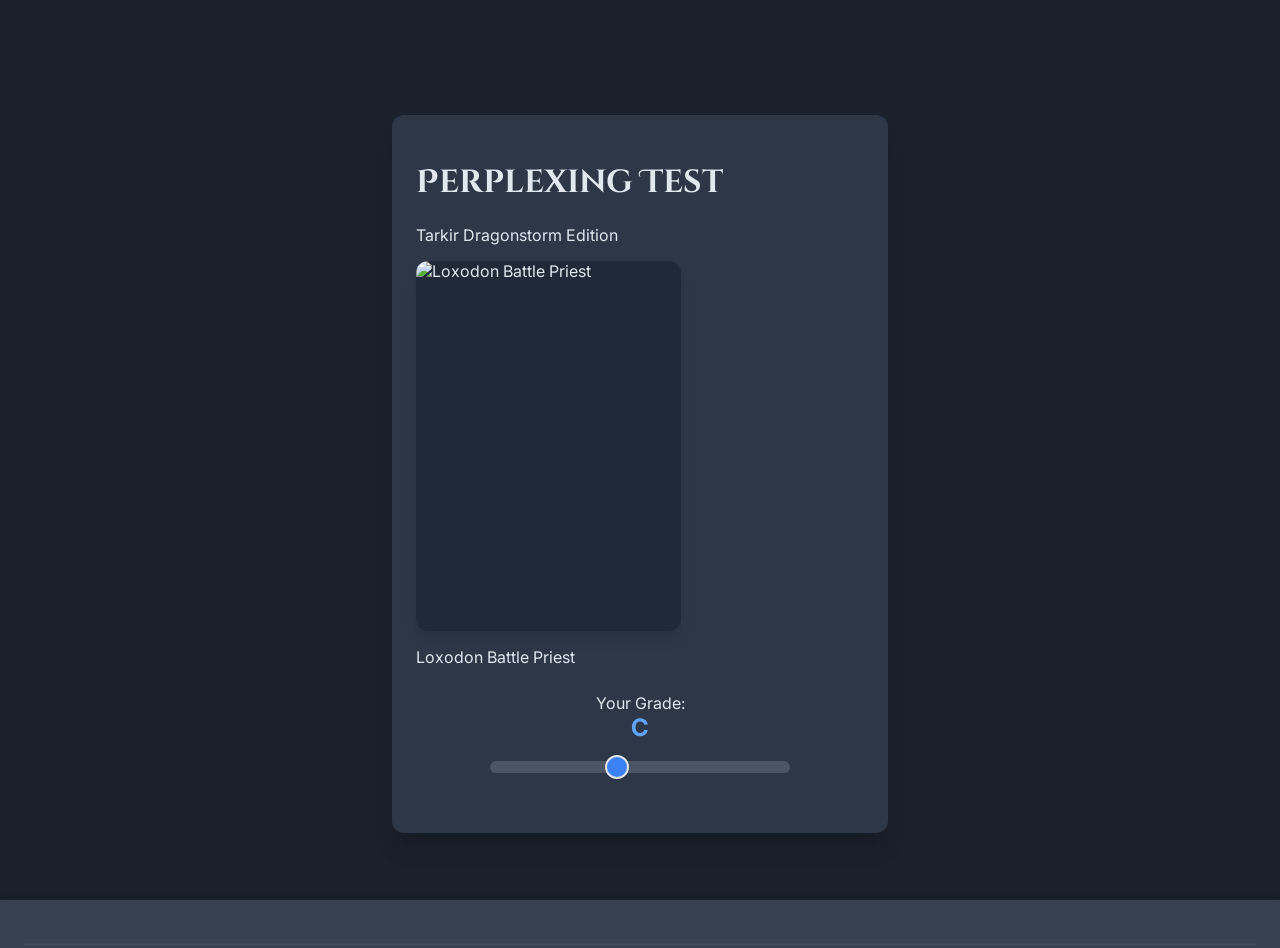
==== public/index.html @ 2ed60679 "feat: Change name to perplexingtest" ====
<!DOCTYPE html>
<html lang="en">
<head>
    <meta charset="UTF-8">
    <meta name="viewport" content="width=device-width, initial-scale=1.0">
    <title>Perplexing Test - Tarkir Dragonstorm</title> <script src="https://cdn.tailwindcss.com"></script>
    <link href="https://fonts.googleapis.com/css2?family=Cinzel+Decorative:wght@400;700&family=Inter:wght@400;600;700&display=swap" rel="stylesheet">
    <style>
        body {
            font-family: 'Inter', sans-serif;
            background-color: #1a202c; /* Dark slate background */
            color: #e2e8f0; /* Light slate text */
            overscroll-behavior: none; 
            display: flex;
            flex-direction: column;
            align-items: center;
            justify-content: center; /* Center content vertically */
            min-height: 100vh;
            padding: 1rem;
            overflow-x: hidden; /* Prevent horizontal scroll */
        }
        h1 {
            font-family: 'Cinzel Decorative', serif;
        }
        .app-container {
            background-color: #2d3748; /* Slightly lighter slate for app background */
            padding: 1.5rem; /* p-6 */
            border-radius: 0.75rem; /* rounded-xl */
            box-shadow: 0 20px 25px -5px rgba(0, 0, 0, 0.1), 0 10px 10px -5px rgba(0, 0, 0, 0.04); /* shadow-2xl */
            width: 100%;
            max-width: 28rem; /* max-w-md */
            position: relative; /* For modal positioning context if needed */
            overflow: hidden; /* To contain the modal if it overflows weirdly */
        }
        .card-image-container {
            width: 265px;
            height: 370px;
            background-color: #1f2937; /* Even darker for card placeholder bg */
            border-radius: 12px;
            box-shadow: 0 10px 15px -3px rgba(0, 0, 0, 0.1), 0 4px 6px -2px rgba(0, 0, 0, 0.05);
            overflow: hidden;
            margin-bottom: 0.5rem; 
        }
        .card-image {
            width: 100%;
            height: 100%;
            object-fit: cover;
        }
        
        /* Slider Styles (from previous version, largely unchanged) */
        .grade-slider-container {
            display: flex;
            flex-direction: column;
            align-items: center;
            width: 100%;
            padding: 10px 0;
            margin-bottom: 1.5rem; /* mb-6 */
        }
        #gradeSliderDisplay {
            font-size: 1.5em; 
            font-weight: bold;
            color: #60a5fa; /* sky-400 */
            margin-bottom: 10px;
            min-height: 1.5em; 
            text-align: center;
        }
        input[type="range"] {
            -webkit-appearance: none; appearance: none;
            width: 90%; max-width: 300px; height: 12px;
            background: #4b5563; /* gray-600 */
            border-radius: 6px; outline: none; cursor: pointer;
        }
        input[type="range"]::-webkit-slider-thumb {
            -webkit-appearance: none; appearance: none;
            width: 24px; height: 24px; background: #3b82f6; /* blue-500 */
            border-radius: 50%; border: 2px solid #e5e7eb; /* gray-200 */
            cursor: pointer; transition: background-color 0.2s ease;
        }
        input[type="range"]::-webkit-slider-thumb:hover { background: #2563eb; /* blue-600 */ }
        input[type="range"]::-moz-range-thumb {
            width: 20px; height: 20px; background: #3b82f6;
            border-radius: 50%; border: 2px solid #e5e7eb;
            cursor: pointer; transition: background-color 0.2s ease;
        }
        input[type="range"]::-moz-range-thumb:hover { background: #2563eb; }

        /* Modal Styles */
        #resultModal {
            position: fixed;
            bottom: 0;
            left: 0;
            right: 0;
            background-color: #374151; /* gray-700 - Modal background */
            color: #e5e7eb; /* gray-200 - Modal text */
            border-top: 4px solid transparent; /* For feedback color */
            padding: 1.5rem; /* p-6 */
            box-shadow: 0 -4px 6px -1px rgba(0, 0, 0, 0.1), 0 -2px 4px -1px rgba(0, 0, 0, 0.06);
            transform: translateY(100%);
            transition: transform 0.3s ease-out;
            z-index: 1000;
            max-height: 70vh; /* Limit modal height */
            overflow-y: auto; /* Allow scrolling within modal if content is tall */
        }
        #resultModal.visible {
            transform: translateY(0);
        }
        .modal-feedback-correct { border-top-color: #22c55e !important; } /* green-500 */
        .modal-feedback-close   { border-top-color: #f97316 !important; } /* orange-500 */
        .modal-feedback-off     { border-top-color: #ef4444 !important; } /* red-500 */
        
        .card-details-text {
            font-size: 0.9em;
            color: #d1d5db; /* gray-300 */
            margin-top: 0.25rem; /* mt-1 */
            text-align: left;
        }
        .card-description {
            font-size: 0.85em;
            color: #9ca3af; /* gray-400 */
            margin-top: 0.75rem; /* mt-3 */
            text-align: left;
            line-height: 1.4;
            max-height: 120px; 
            overflow-y: auto;
            border-top: 1px solid #4b5563; /* gray-600 */
            padding-top: 0.75rem; /* pt-3 */
        }
        .tap-to-continue {
            display: block;
            text-align: center;
            font-size: 0.8rem;
            color: #60a5fa; /* sky-400 */
            margin-top: 1rem; /* mt-4 */
            padding-top: 0.5rem; /* pt-2 */
            border-top: 1px solid #4b5563; /* gray-600 */
        }

    </style>
</head>
<body> 
    <div class="app-container">
        <header class="text-center mb-6">
            <h1 class="text-3xl font-bold text-sky-400">Perplexing Test</h1>
            <p class="text-slate-400">Tarkir Dragonstorm Edition</p>
        </header>

        <main>
            <div id="cardDisplay" class="mb-6 flex flex-col items-center">
                <div class="card-image-container">
                    <img id="cardImage" 
                         src="https://placehold.co/265x370/1f2937/e2e8f0?text=Loading+Card...&font=lora" 
                         alt="Magic Card" 
                         class="card-image">
                </div>
                <p id="cardName" class="text-xl font-semibold text-slate-200">Card Name</p>
            </div>

            <div id="gradeInputArea" class="mb-6 space-y-3 grade-slider-container">
                <label for="gradeSlider" class="block text-sm font-medium text-slate-300 mb-2">Your Grade:</label>
                <div id="gradeSliderDisplay" class="text-2xl font-bold text-sky-400 mb-2">C</div>
                <input type="range" id="gradeSlider" min="0" max="12" step="1" value="5" class="w-full">
            </div>
        </main>
    </div>

    <div id="resultModal"> 
        <div class="text-center"> 
            <p id="userGuessText" class="text-md font-medium"></p>
            <p id="trueGradeText" class="text-lg font-bold"></p>
            <p id="feedbackText" class="text-sm mb-3"></p>
        </div>
        <div id="cardDetailsContainer" class="mt-3 pt-3 border-t border-slate-600"> 
            <p id="proRatingDisplay" class="card-details-text"></p>
            <p id="aiRatingDisplay" class="card-details-text"></p>
            <p id="cardDescription" class="card-description"></p>
        </div>
        <p class="tap-to-continue">Tap to continue</p>
    </div>

    <script src="card-data.js"></script> 

    <script>
        const grades = ["F", "D-", "D", "D+", "C-", "C", "C+", "B-", "B", "B+", "A-", "A", "A+"];
        const gradeValues = {};
        grades.forEach((grade, index) => gradeValues[grade] = index);
        const defaultGradeIndex = grades.indexOf("C");
        const loadingCardPlaceholder = "https://placehold.co/265x370/1f2937/e2e8f0?text=Loading+Card...&font=lora";

        const cardImageEl = document.getElementById('cardImage');
        const cardNameEl = document.getElementById('cardName');
        const gradeSliderEl = document.getElementById('gradeSlider');
        const gradeSliderDisplayEl = document.getElementById('gradeSliderDisplay');
        
        const resultModalEl = document.getElementById('resultModal');
        const userGuessTextEl = document.getElementById('userGuessText');
        const trueGradeTextEl = document.getElementById('trueGradeText');
        const feedbackTextEl = document.getElementById('feedbackText');
        const gradeInputAreaEl = document.getElementById('gradeInputArea');

        const proRatingDisplayEl = document.getElementById('proRatingDisplay');
        const aiRatingDisplayEl = document.getElementById('aiRatingDisplay');
        const cardDescriptionEl = document.getElementById('cardDescription');
        const cardDetailsContainerEl = document.getElementById('cardDetailsContainer');

        let currentCard = null;
        let evaluatedCardIndices = [];
        
        function updateSliderGradeDisplay() {
            const sliderValue = parseInt(gradeSliderEl.value);
            if (sliderValue >= 0 && sliderValue < grades.length) {
                gradeSliderDisplayEl.textContent = grades[sliderValue];
            }
        }

        function loadRandomCard() {
            cardImageEl.src = loadingCardPlaceholder;
            cardNameEl.textContent = "Loading...";
            resultModalEl.classList.remove('visible');

            if (typeof cardData === 'undefined' || !Array.isArray(cardData) || cardData.length === 0) {
                console.error("Card data not loaded or empty!");
                cardNameEl.textContent = "Error: Card data missing.";
                cardImageEl.src = "https://placehold.co/265x370/FF0000/FFFFFF?text=Data+Error&font=lora";
                gradeInputAreaEl.classList.add('hidden'); 
                return;
            }

            if (evaluatedCardIndices.length === cardData.length) {
                 evaluatedCardIndices = []; 
            }

            let randomIndex;
            do {
                randomIndex = Math.floor(Math.random() * cardData.length);
            } while (evaluatedCardIndices.includes(randomIndex) && cardData.length > evaluatedCardIndices.length);
            
            currentCard = cardData[randomIndex];
            evaluatedCardIndices.push(randomIndex);

            cardImageEl.onerror = function() {
                this.onerror=null;
                this.src='https://placehold.co/265x370/7F8C8D/FFFFFF?text=Image+Not+Found&font=lora';
                console.warn(`Failed to load image for: ${currentCard.name} from ${currentCard.imageUrl}. Using placeholder.`);
            };
            cardImageEl.src = currentCard.imageUrl; 
            cardImageEl.alt = currentCard.name; 
            cardNameEl.textContent = currentCard.name; 

            gradeInputAreaEl.classList.remove('hidden'); 
            gradeSliderEl.disabled = false; 
            gradeSliderEl.value = defaultGradeIndex; 
            updateSliderGradeDisplay(); 
        }

        function handleSubmitGrade() {
            if (!currentCard) return;

            const userGradeIndex = parseInt(gradeSliderEl.value);
            const userGrade = grades[userGradeIndex];
            const trueGrade = currentCard.trueGrade;

            userGuessTextEl.textContent = `Your Guess: ${userGrade}`;
            trueGradeTextEl.textContent = `True Grade: ${trueGrade}`;

            const userGradeVal = gradeValues[userGrade];
            const trueGradeVal = gradeValues[trueGrade];

            let feedback = "";
            let feedbackBorderClass = ""; 

            if (trueGrade === "N/A") {
                feedback = "True grade for this card is not available.";
                feedbackBorderClass = "border-slate-500"; 
            } else if (userGradeVal === trueGradeVal) {
                feedback = "Spot on! Perfect evaluation!";
                feedbackBorderClass = "modal-feedback-correct";
            } else if (Math.abs(userGradeVal - trueGradeVal) <= 1) {
                feedback = "Very close! Good eye!";
                feedbackBorderClass = "modal-feedback-close";
            } else if (Math.abs(userGradeVal - trueGradeVal) <= 2) {
                feedback = "Getting there! A bit off.";
                feedbackBorderClass = "modal-feedback-close";
            } else {
                feedback = "Quite a bit off. Keep practicing!";
                feedbackBorderClass = "modal-feedback-off";
            }
            feedbackTextEl.textContent = feedback;

            proRatingDisplayEl.textContent = currentCard.proRatingDisplay || "";
            aiRatingDisplayEl.textContent = currentCard.aiRatingDisplay || "";
            cardDescriptionEl.textContent = currentCard.description || "";

            proRatingDisplayEl.classList.toggle('hidden', !currentCard.proRatingDisplay);
            aiRatingDisplayEl.classList.toggle('hidden', !currentCard.aiRatingDisplay);
            cardDescriptionEl.classList.toggle('hidden', !currentCard.description);
            cardDetailsContainerEl.classList.toggle('hidden', !(currentCard.proRatingDisplay || currentCard.aiRatingDisplay || currentCard.description));
            
            resultModalEl.className = ''; 
            resultModalEl.classList.add(feedbackBorderClass);
            resultModalEl.classList.add('visible'); 

            gradeInputAreaEl.classList.add('hidden'); 
            gradeSliderEl.disabled = true; 
        }

        resultModalEl.addEventListener('click', () => {
            resultModalEl.classList.remove('visible'); 
            loadRandomCard(); 
        });

        gradeSliderEl.addEventListener('input', updateSliderGradeDisplay);
        gradeSliderEl.addEventListener('change', handleSubmitGrade); 
        
        window.onload = async () => {
            await initializeCardData(); 
            gradeSliderEl.min = 0;
            gradeSliderEl.max = grades.length - 1;
            gradeSliderEl.value = defaultGradeIndex; 
            updateSliderGradeDisplay(); 
            loadRandomCard();
        };
    </script>
</body>
</html>
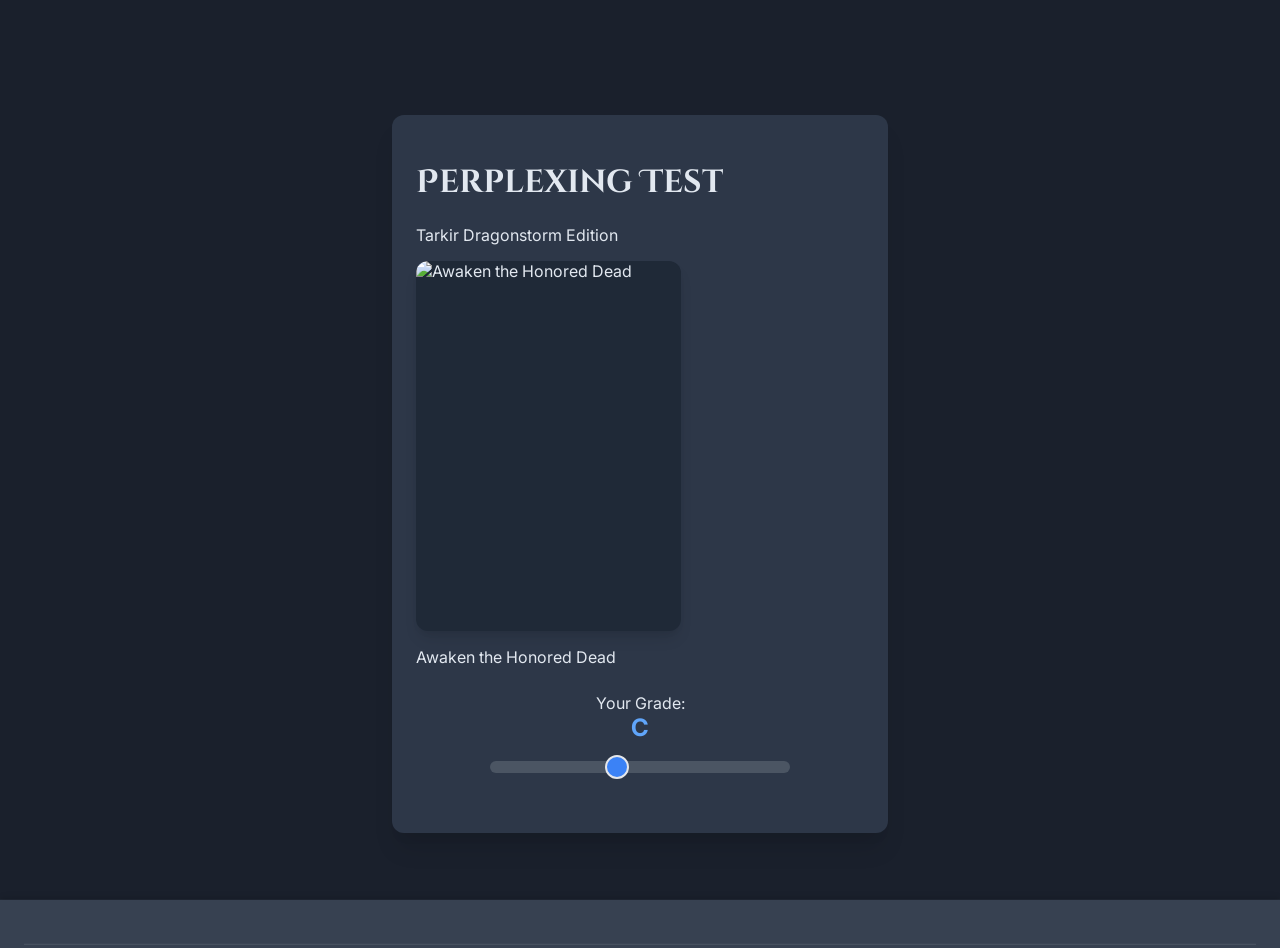
==== commit fb1b9f2f: "feat: Switch to Nizzahon comments, ratings and include winrate from 17 lands" ====
--- a/public/index.html
+++ b/public/index.html
@@ -3,14 +3,15 @@
 <head>
     <meta charset="UTF-8">
     <meta name="viewport" content="width=device-width, initial-scale=1.0">
-    <title>Perplexing Test - Tarkir Dragonstorm</title> <script src="https://cdn.tailwindcss.com"></script>
+    <title>Perplexing Test - Tarkir Dragonstorm</title>
+    <script src="https://cdn.tailwindcss.com"></script>
     <link href="https://fonts.googleapis.com/css2?family=Cinzel+Decorative:wght@400;700&family=Inter:wght@400;600;700&display=swap" rel="stylesheet">
     <style>
         body {
             font-family: 'Inter', sans-serif;
             background-color: #1a202c; /* Dark slate background */
             color: #e2e8f0; /* Light slate text */
-            overscroll-behavior: none; 
+            overscroll-behavior: none;
             display: flex;
             flex-direction: column;
             align-items: center;
@@ -29,25 +30,25 @@
             box-shadow: 0 20px 25px -5px rgba(0, 0, 0, 0.1), 0 10px 10px -5px rgba(0, 0, 0, 0.04); /* shadow-2xl */
             width: 100%;
             max-width: 28rem; /* max-w-md */
-            position: relative; /* For modal positioning context if needed */
-            overflow: hidden; /* To contain the modal if it overflows weirdly */
+            position: relative;
+            overflow: hidden;
         }
         .card-image-container {
-            width: 265px;
+            width: 265px; /* Standard Magic card aspect ratio for height 370px */
             height: 370px;
             background-color: #1f2937; /* Even darker for card placeholder bg */
-            border-radius: 12px;
+            border-radius: 12px; /* Rounded corners for the card image */
             box-shadow: 0 10px 15px -3px rgba(0, 0, 0, 0.1), 0 4px 6px -2px rgba(0, 0, 0, 0.05);
-            overflow: hidden;
-            margin-bottom: 0.5rem; 
+            overflow: hidden; /* Ensures image stays within rounded bounds */
+            margin-bottom: 0.5rem; /* Space below image before name */
         }
         .card-image {
             width: 100%;
             height: 100%;
-            object-fit: cover;
-        }
-        
-        /* Slider Styles (from previous version, largely unchanged) */
+            object-fit: cover; /* Cover ensures the image fills the container, might crop */
+        }
+        
+        /* Slider Styles */
         .grade-slider-container {
             display: flex;
             flex-direction: column;
@@ -57,11 +58,11 @@
             margin-bottom: 1.5rem; /* mb-6 */
         }
         #gradeSliderDisplay {
-            font-size: 1.5em; 
+            font-size: 1.5em; /* Larger text for the selected grade */
             font-weight: bold;
-            color: #60a5fa; /* sky-400 */
+            color: #60a5fa; /* sky-400 for visibility */
             margin-bottom: 10px;
-            min-height: 1.5em; 
+            min-height: 1.5em; /* Prevent layout shift */
             text-align: center;
         }
         input[type="range"] {
@@ -86,8 +87,8 @@
 
         /* Modal Styles */
         #resultModal {
-            position: fixed;
-            bottom: 0;
+            position: fixed; /* Fixed position to overlay content */
+            bottom: 0; /* Stick to the bottom */
             left: 0;
             right: 0;
             background-color: #374151; /* gray-700 - Modal background */
@@ -95,15 +96,16 @@
             border-top: 4px solid transparent; /* For feedback color */
             padding: 1.5rem; /* p-6 */
             box-shadow: 0 -4px 6px -1px rgba(0, 0, 0, 0.1), 0 -2px 4px -1px rgba(0, 0, 0, 0.06);
-            transform: translateY(100%);
+            transform: translateY(100%); /* Start off-screen */
             transition: transform 0.3s ease-out;
             z-index: 1000;
             max-height: 70vh; /* Limit modal height */
             overflow-y: auto; /* Allow scrolling within modal if content is tall */
         }
         #resultModal.visible {
-            transform: translateY(0);
-        }
+            transform: translateY(0); /* Slide in */
+        }
+        /* Feedback border colors for the modal */
         .modal-feedback-correct { border-top-color: #22c55e !important; } /* green-500 */
         .modal-feedback-close   { border-top-color: #f97316 !important; } /* orange-500 */
         .modal-feedback-off     { border-top-color: #ef4444 !important; } /* red-500 */
@@ -114,13 +116,13 @@
             margin-top: 0.25rem; /* mt-1 */
             text-align: left;
         }
-        .card-description {
+        .card-description { /* Nizzahon's comment will go here */
             font-size: 0.85em;
             color: #9ca3af; /* gray-400 */
             margin-top: 0.75rem; /* mt-3 */
             text-align: left;
             line-height: 1.4;
-            max-height: 120px; 
+            max-height: 120px; /* Limit height and allow scroll */
             overflow-y: auto;
             border-top: 1px solid #4b5563; /* gray-600 */
             padding-top: 0.75rem; /* pt-3 */
@@ -166,26 +168,26 @@
     <div id="resultModal"> 
         <div class="text-center"> 
             <p id="userGuessText" class="text-md font-medium"></p>
-            <p id="trueGradeText" class="text-lg font-bold"></p>
-            <p id="feedbackText" class="text-sm mb-3"></p>
+            <p id="trueGradeText" class="text-lg font-bold"></p> <p id="feedbackText" class="text-sm mb-3"></p>
         </div>
         <div id="cardDetailsContainer" class="mt-3 pt-3 border-t border-slate-600"> 
-            <p id="proRatingDisplay" class="card-details-text"></p>
-            <p id="aiRatingDisplay" class="card-details-text"></p>
-            <p id="cardDescription" class="card-description"></p>
-        </div>
+            <p id="proRatingDisplay" class="card-details-text hidden"></p> 
+            <p id="aiRatingDisplay" class="card-details-text hidden"></p>
+            <p id="gihWRDisplay" class="card-details-text"></p> <p id="cardDescription" class="card-description"></p> </div>
         <p class="tap-to-continue">Tap to continue</p>
     </div>
 
     <script src="card-data.js"></script> 
 
     <script>
+        // Grade scale definitions
         const grades = ["F", "D-", "D", "D+", "C-", "C", "C+", "B-", "B", "B+", "A-", "A", "A+"];
-        const gradeValues = {};
+        const gradeValues = {}; // To map grades to numerical values for comparison
         grades.forEach((grade, index) => gradeValues[grade] = index);
-        const defaultGradeIndex = grades.indexOf("C");
+        const defaultGradeIndex = grades.indexOf("C"); // Default slider position
         const loadingCardPlaceholder = "https://placehold.co/265x370/1f2937/e2e8f0?text=Loading+Card...&font=lora";
 
+        // DOM Element References
         const cardImageEl = document.getElementById('cardImage');
         const cardNameEl = document.getElementById('cardName');
         const gradeSliderEl = document.getElementById('gradeSlider');
@@ -197,14 +199,17 @@
         const feedbackTextEl = document.getElementById('feedbackText');
         const gradeInputAreaEl = document.getElementById('gradeInputArea');
 
-        const proRatingDisplayEl = document.getElementById('proRatingDisplay');
-        const aiRatingDisplayEl = document.getElementById('aiRatingDisplay');
-        const cardDescriptionEl = document.getElementById('cardDescription');
+        // Card details elements in the modal
+        const proRatingDisplayEl = document.getElementById('proRatingDisplay'); // Will be hidden
+        const aiRatingDisplayEl = document.getElementById('aiRatingDisplay');   // Will be hidden
+        const gihWRDisplayEl = document.getElementById('gihWRDisplay');       // New: For 17Lands GIH WR
+        const cardDescriptionEl = document.getElementById('cardDescription'); // For Nizzahon's comment
         const cardDetailsContainerEl = document.getElementById('cardDetailsContainer');
 
-        let currentCard = null;
-        let evaluatedCardIndices = [];
-        
+        let currentCard = null; // Holds the currently displayed card object
+        let evaluatedCardIndices = []; // To track cards already shown in this session
+        
+        // Updates the displayed grade as the slider moves
         function updateSliderGradeDisplay() {
             const sliderValue = parseInt(gradeSliderEl.value);
             if (sliderValue >= 0 && sliderValue < grades.length) {
@@ -212,23 +217,28 @@
             }
         }
 
+        // Loads a new random card into the display
         function loadRandomCard() {
             cardImageEl.src = loadingCardPlaceholder;
             cardNameEl.textContent = "Loading...";
-            resultModalEl.classList.remove('visible');
-
+            resultModalEl.classList.remove('visible'); // Hide modal if it was open
+
+            // Check if cardData is loaded (from card-data.js)
             if (typeof cardData === 'undefined' || !Array.isArray(cardData) || cardData.length === 0) {
                 console.error("Card data not loaded or empty!");
                 cardNameEl.textContent = "Error: Card data missing.";
                 cardImageEl.src = "https://placehold.co/265x370/FF0000/FFFFFF?text=Data+Error&font=lora";
-                gradeInputAreaEl.classList.add('hidden'); 
+                gradeInputAreaEl.classList.add('hidden'); // Hide grading area if no data
                 return;
             }
 
+            // Reset evaluated list if all cards have been seen
             if (evaluatedCardIndices.length === cardData.length) {
                  evaluatedCardIndices = []; 
+                 // Optionally, notify user they've seen all cards and are restarting
             }
 
+            // Select a random card that hasn't been evaluated yet
             let randomIndex;
             do {
                 randomIndex = Math.floor(Math.random() * cardData.length);
@@ -237,8 +247,9 @@
             currentCard = cardData[randomIndex];
             evaluatedCardIndices.push(randomIndex);
 
-            cardImageEl.onerror = function() {
-                this.onerror=null;
+            // Set card image and name
+            cardImageEl.onerror = function() { // Fallback for broken image links
+                this.onerror=null; // Prevent infinite loop if placeholder also fails
                 this.src='https://placehold.co/265x370/7F8C8D/FFFFFF?text=Image+Not+Found&font=lora';
                 console.warn(`Failed to load image for: ${currentCard.name} from ${currentCard.imageUrl}. Using placeholder.`);
             };
@@ -246,21 +257,24 @@
             cardImageEl.alt = currentCard.name; 
             cardNameEl.textContent = currentCard.name; 
 
+            // Reset and show grading area
             gradeInputAreaEl.classList.remove('hidden'); 
             gradeSliderEl.disabled = false; 
             gradeSliderEl.value = defaultGradeIndex; 
             updateSliderGradeDisplay(); 
         }
 
+        // Handles the submission of a grade (when slider 'change' event fires)
         function handleSubmitGrade() {
-            if (!currentCard) return;
+            if (!currentCard) return; // Should not happen if card is loaded
 
             const userGradeIndex = parseInt(gradeSliderEl.value);
             const userGrade = grades[userGradeIndex];
-            const trueGrade = currentCard.trueGrade;
+            // trueGrade now comes from Nizzahon's data via cardData.js
+            const trueGrade = currentCard.trueGrade; 
 
             userGuessTextEl.textContent = `Your Guess: ${userGrade}`;
-            trueGradeTextEl.textContent = `True Grade: ${trueGrade}`;
+            trueGradeTextEl.textContent = `True Grade (Nizzahon): ${trueGrade}`; // Indicate source
 
             const userGradeVal = gradeValues[userGrade];
             const trueGradeVal = gradeValues[trueGrade];
@@ -268,56 +282,78 @@
             let feedback = "";
             let feedbackBorderClass = ""; 
 
-            if (trueGrade === "N/A") {
-                feedback = "True grade for this card is not available.";
-                feedbackBorderClass = "border-slate-500"; 
+            // Determine feedback based on how close the user's guess is
+            if (trueGrade === "N/A" || typeof trueGradeVal === 'undefined') { // Handle cases where Nizzahon grade might be missing/invalid
+                feedback = "True grade for this card is not available or not in the scale.";
+                feedbackBorderClass = "border-slate-500"; // Neutral border
             } else if (userGradeVal === trueGradeVal) {
                 feedback = "Spot on! Perfect evaluation!";
                 feedbackBorderClass = "modal-feedback-correct";
-            } else if (Math.abs(userGradeVal - trueGradeVal) <= 1) {
+            } else if (Math.abs(userGradeVal - trueGradeVal) <= 1) { // Within one step
                 feedback = "Very close! Good eye!";
                 feedbackBorderClass = "modal-feedback-close";
-            } else if (Math.abs(userGradeVal - trueGradeVal) <= 2) {
+            } else if (Math.abs(userGradeVal - trueGradeVal) <= 2) { // Within two steps
                 feedback = "Getting there! A bit off.";
-                feedbackBorderClass = "modal-feedback-close";
+                feedbackBorderClass = "modal-feedback-close"; // Still using 'close' for up to 2 steps
             } else {
                 feedback = "Quite a bit off. Keep practicing!";
                 feedbackBorderClass = "modal-feedback-off";
             }
             feedbackTextEl.textContent = feedback;
 
-            proRatingDisplayEl.textContent = currentCard.proRatingDisplay || "";
-            aiRatingDisplayEl.textContent = currentCard.aiRatingDisplay || "";
-            cardDescriptionEl.textContent = currentCard.description || "";
-
-            proRatingDisplayEl.classList.toggle('hidden', !currentCard.proRatingDisplay);
-            aiRatingDisplayEl.classList.toggle('hidden', !currentCard.aiRatingDisplay);
+            // Populate card details in the modal
+            // Nizzahon's comment goes into cardDescriptionEl
+            cardDescriptionEl.textContent = currentCard.description || "Nizzahon's comment not available.";
+            // 17Lands GIH WR goes into gihWRDisplayEl
+            gihWRDisplayEl.textContent = currentCard.gihWR || "17Lands GIH WR: N/A";
+
+            // Hide the old pro/AI rating fields explicitly
+            proRatingDisplayEl.textContent = "";
+            proRatingDisplayEl.classList.add('hidden');
+            aiRatingDisplayEl.textContent = "";
+            aiRatingDisplayEl.classList.add('hidden');
+
+            // Show/hide details based on availability
+            gihWRDisplayEl.classList.toggle('hidden', !currentCard.gihWR);
             cardDescriptionEl.classList.toggle('hidden', !currentCard.description);
-            cardDetailsContainerEl.classList.toggle('hidden', !(currentCard.proRatingDisplay || currentCard.aiRatingDisplay || currentCard.description));
             
-            resultModalEl.className = ''; 
-            resultModalEl.classList.add(feedbackBorderClass);
+            // Determine if the details container itself should be visible
+            const hasDetailsToShow = currentCard.gihWR || currentCard.description;
+            cardDetailsContainerEl.classList.toggle('hidden', !hasDetailsToShow);
+            
+            // Show the result modal with appropriate feedback color
+            resultModalEl.className = ''; // Clear existing feedback classes
+            resultModalEl.classList.add(feedbackBorderClass); // Add new feedback border class
             resultModalEl.classList.add('visible'); 
 
+            // Hide grading area and disable slider until next card
             gradeInputAreaEl.classList.add('hidden'); 
             gradeSliderEl.disabled = true; 
         }
 
+        // Event listener for clicking the modal (to continue to the next card)
         resultModalEl.addEventListener('click', () => {
             resultModalEl.classList.remove('visible'); 
             loadRandomCard(); 
         });
 
-        gradeSliderEl.addEventListener('input', updateSliderGradeDisplay);
-        gradeSliderEl.addEventListener('change', handleSubmitGrade); 
-        
+        // Event listeners for the grade slider
+        gradeSliderEl.addEventListener('input', updateSliderGradeDisplay); // Update display on drag
+        gradeSliderEl.addEventListener('change', handleSubmitGrade); // Submit on release
+        
+        // Initial setup when the window loads
         window.onload = async () => {
+            // Initialize card data (this function is in card-data.js)
+            // It will now call initializeNizzahonAnd17LandsData based on SELECTED_DATA_SOURCE
             await initializeCardData(); 
+            
+            // Configure the slider
             gradeSliderEl.min = 0;
             gradeSliderEl.max = grades.length - 1;
             gradeSliderEl.value = defaultGradeIndex; 
-            updateSliderGradeDisplay(); 
-            loadRandomCard();
+            updateSliderGradeDisplay(); // Set initial display for slider
+
+            loadRandomCard(); // Load the first card
         };
     </script>
 </body>
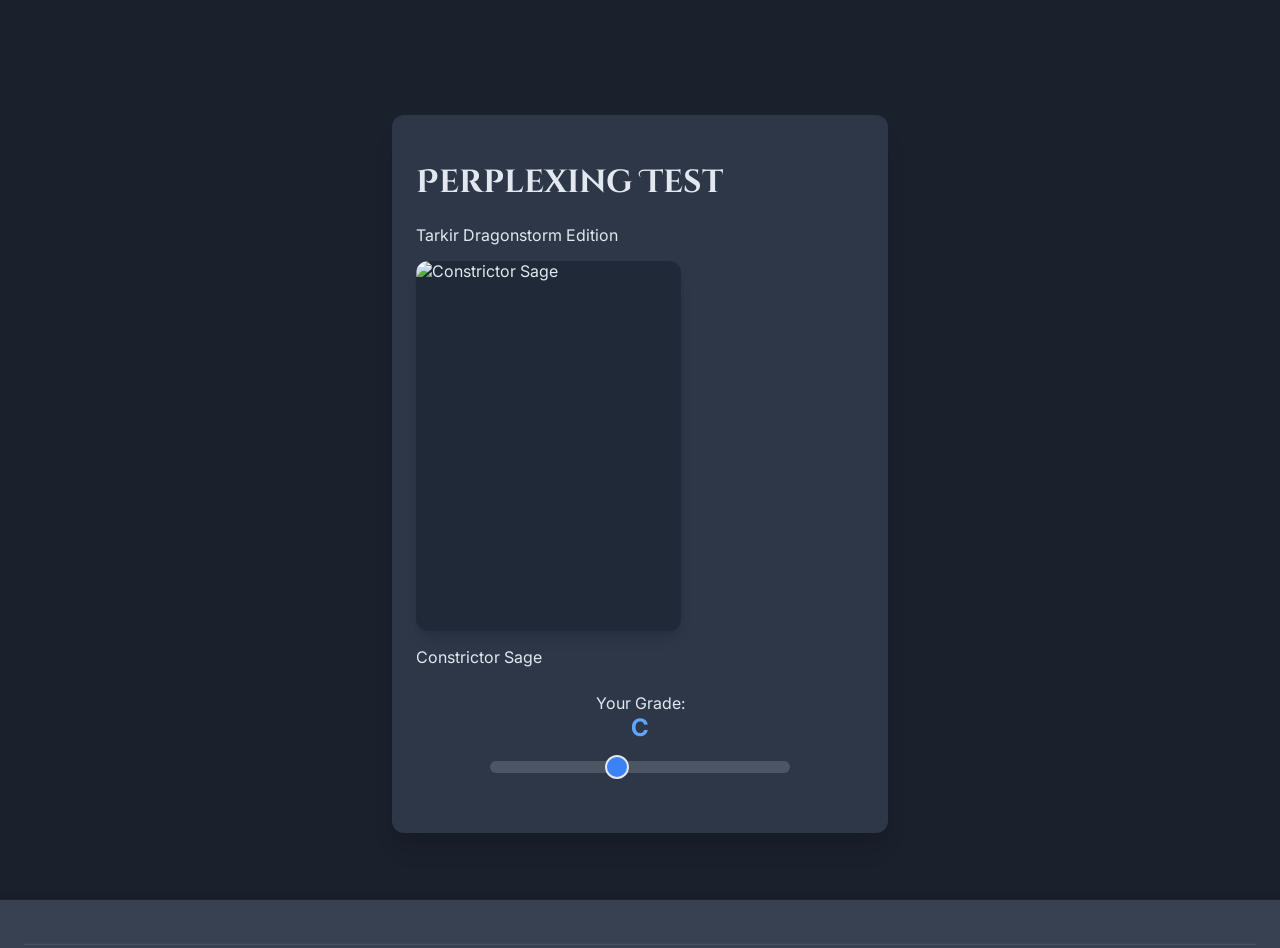
==== commit 6675b9b6: "feat: Small UI cleanup" ====
--- a/public/index.html
+++ b/public/index.html
@@ -274,7 +274,7 @@
             const trueGrade = currentCard.trueGrade; 
 
             userGuessTextEl.textContent = `Your Guess: ${userGrade}`;
-            trueGradeTextEl.textContent = `True Grade (Nizzahon): ${trueGrade}`; // Indicate source
+            trueGradeTextEl.textContent = `True Grade: ${trueGrade}`; // Indicate source
 
             const userGradeVal = gradeValues[userGrade];
             const trueGradeVal = gradeValues[trueGrade];
@@ -289,10 +289,10 @@
             } else if (userGradeVal === trueGradeVal) {
                 feedback = "Spot on! Perfect evaluation!";
                 feedbackBorderClass = "modal-feedback-correct";
-            } else if (Math.abs(userGradeVal - trueGradeVal) <= 1) { // Within one step
+            } else if (Math.abs(userGradeVal - trueGradeVal) <= 2) { // Within one step
                 feedback = "Very close! Good eye!";
                 feedbackBorderClass = "modal-feedback-close";
-            } else if (Math.abs(userGradeVal - trueGradeVal) <= 2) { // Within two steps
+            } else if (Math.abs(userGradeVal - trueGradeVal) <= 4) { // Within two steps
                 feedback = "Getting there! A bit off.";
                 feedbackBorderClass = "modal-feedback-close"; // Still using 'close' for up to 2 steps
             } else {
@@ -303,9 +303,9 @@
 
             // Populate card details in the modal
             // Nizzahon's comment goes into cardDescriptionEl
-            cardDescriptionEl.textContent = currentCard.description || "Nizzahon's comment not available.";
+            cardDescriptionEl.textContent = currentCard.description || "No comments available.";
             // 17Lands GIH WR goes into gihWRDisplayEl
-            gihWRDisplayEl.textContent = currentCard.gihWR || "17Lands GIH WR: N/A";
+            gihWRDisplayEl.textContent = currentCard.gihWR || "WinRate (Ever In Hand): N/A";
 
             // Hide the old pro/AI rating fields explicitly
             proRatingDisplayEl.textContent = "";
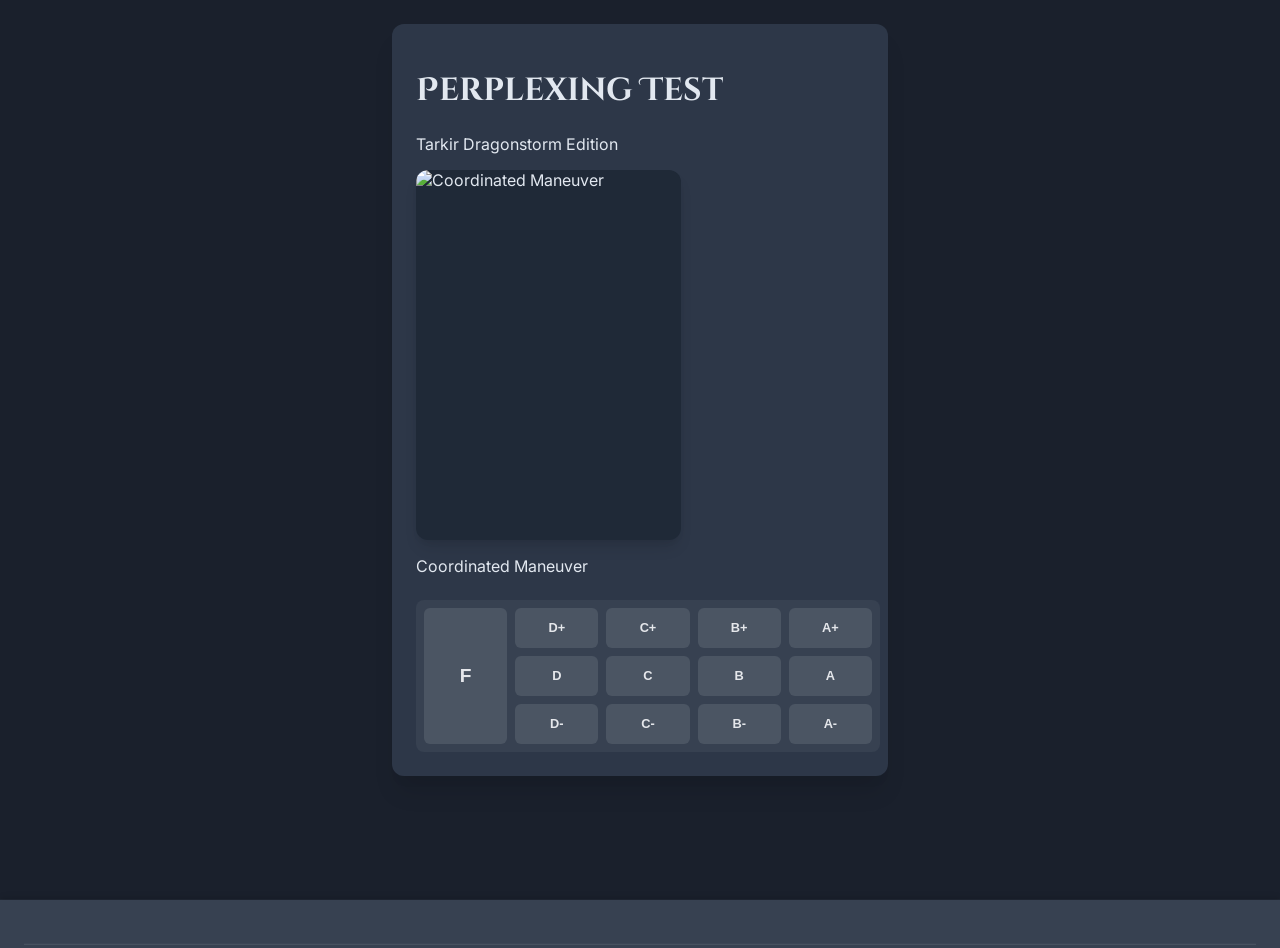
==== commit 903ed6b0: "feat:Switch from a slider to buttons" ====
--- a/public/index.html
+++ b/public/index.html
@@ -9,158 +9,165 @@
     <style>
         body {
             font-family: 'Inter', sans-serif;
-            background-color: #1a202c; /* Dark slate background */
-            color: #e2e8f0; /* Light slate text */
+            background-color: #1a202c; 
+            color: #e2e8f0; 
             overscroll-behavior: none;
             display: flex;
             flex-direction: column;
             align-items: center;
-            justify-content: center; /* Center content vertically */
+            justify-content: flex-start; 
             min-height: 100vh;
             padding: 1rem;
-            overflow-x: hidden; /* Prevent horizontal scroll */
+            overflow-x: hidden; 
         }
         h1 {
             font-family: 'Cinzel Decorative', serif;
         }
         .app-container {
-            background-color: #2d3748; /* Slightly lighter slate for app background */
-            padding: 1.5rem; /* p-6 */
-            border-radius: 0.75rem; /* rounded-xl */
-            box-shadow: 0 20px 25px -5px rgba(0, 0, 0, 0.1), 0 10px 10px -5px rgba(0, 0, 0, 0.04); /* shadow-2xl */
+            background-color: #2d3748; 
+            padding: 1.5rem; 
+            border-radius: 0.75rem; 
+            box-shadow: 0 20px 25px -5px rgba(0, 0, 0, 0.1), 0 10px 10px -5px rgba(0, 0, 0, 0.04); 
             width: 100%;
-            max-width: 28rem; /* max-w-md */
+            max-width: 28rem; 
             position: relative;
             overflow: hidden;
+            display: flex;
+            flex-direction: column;
         }
         .card-image-container {
-            width: 265px; /* Standard Magic card aspect ratio for height 370px */
+            width: 265px; 
             height: 370px;
-            background-color: #1f2937; /* Even darker for card placeholder bg */
-            border-radius: 12px; /* Rounded corners for the card image */
+            background-color: #1f2937; 
+            border-radius: 12px; 
             box-shadow: 0 10px 15px -3px rgba(0, 0, 0, 0.1), 0 4px 6px -2px rgba(0, 0, 0, 0.05);
-            overflow: hidden; /* Ensures image stays within rounded bounds */
-            margin-bottom: 0.5rem; /* Space below image before name */
+            overflow: hidden; 
+            margin-bottom: 0.5rem; 
+            align-self: center; 
         }
         .card-image {
             width: 100%;
             height: 100%;
-            object-fit: cover; /* Cover ensures the image fills the container, might crop */
-        }
-        
-        /* Slider Styles */
-        .grade-slider-container {
-            display: flex;
-            flex-direction: column;
+            object-fit: cover; 
+        }
+        
+        #gradeButtonsContainer {
+            display: grid; /* Changed to grid */
+            grid-template-columns: repeat(5, 1fr); /* 5 columns */
+            grid-template-rows: repeat(3, auto);    /* 3 rows, auto height */
+            gap: 0.5rem; 
+            margin-top: 1.5rem; 
+            padding: 0.5rem;
+            border-radius: 0.5rem; 
+            background-color: #374151; 
+            width: 100%; /* Ensure it takes the width of its parent */
+        }
+
+        .grade-button {
+            padding: 0.5rem; /* Adjusted padding for grid */
+            font-size: 0.8rem; 
+            font-weight: 600; 
+            color: #e5e7eb; 
+            background-color: #4b5563; 
+            border: none;
+            border-radius: 0.375rem; 
+            cursor: pointer;
+            transition: background-color 0.2s ease, transform 0.1s ease;
+            text-align: center;
+            display: flex; /* For centering text */
             align-items: center;
-            width: 100%;
-            padding: 10px 0;
-            margin-bottom: 1.5rem; /* mb-6 */
-        }
-        #gradeSliderDisplay {
-            font-size: 1.5em; /* Larger text for the selected grade */
-            font-weight: bold;
-            color: #60a5fa; /* sky-400 for visibility */
-            margin-bottom: 10px;
-            min-height: 1.5em; /* Prevent layout shift */
-            text-align: center;
-        }
-        input[type="range"] {
-            -webkit-appearance: none; appearance: none;
-            width: 90%; max-width: 300px; height: 12px;
-            background: #4b5563; /* gray-600 */
-            border-radius: 6px; outline: none; cursor: pointer;
-        }
-        input[type="range"]::-webkit-slider-thumb {
-            -webkit-appearance: none; appearance: none;
-            width: 24px; height: 24px; background: #3b82f6; /* blue-500 */
-            border-radius: 50%; border: 2px solid #e5e7eb; /* gray-200 */
-            cursor: pointer; transition: background-color 0.2s ease;
-        }
-        input[type="range"]::-webkit-slider-thumb:hover { background: #2563eb; /* blue-600 */ }
-        input[type="range"]::-moz-range-thumb {
-            width: 20px; height: 20px; background: #3b82f6;
-            border-radius: 50%; border: 2px solid #e5e7eb;
-            cursor: pointer; transition: background-color 0.2s ease;
-        }
-        input[type="range"]::-moz-range-thumb:hover { background: #2563eb; }
+            justify-content: center;
+            min-height: 40px; /* Minimum height for rows */
+        }
+        .grade-button:hover {
+            background-color: #6b7280; 
+        }
+        .grade-button:active {
+            background-color: #3b82f6; 
+            transform: scale(0.95);
+        }
+
+        .grade-button-f { /* Special style for the F button */
+            grid-column: 1 / 2;  /* First column */
+            grid-row: 1 / 4;     /* Span all 3 rows */
+            height: 100%;        /* Fill the vertical space */
+            font-size: 1.2rem;   /* Make F a bit larger */
+        }
+
 
         /* Modal Styles */
         #resultModal {
-            position: fixed; /* Fixed position to overlay content */
-            bottom: 0; /* Stick to the bottom */
+            position: fixed; 
+            bottom: 0; 
             left: 0;
             right: 0;
-            background-color: #374151; /* gray-700 - Modal background */
-            color: #e5e7eb; /* gray-200 - Modal text */
-            border-top: 4px solid transparent; /* For feedback color */
-            padding: 1.5rem; /* p-6 */
+            background-color: #374151; 
+            color: #e5e7eb; 
+            border-top: 4px solid transparent; 
+            padding: 1.5rem; 
             box-shadow: 0 -4px 6px -1px rgba(0, 0, 0, 0.1), 0 -2px 4px -1px rgba(0, 0, 0, 0.06);
-            transform: translateY(100%); /* Start off-screen */
+            transform: translateY(100%); 
             transition: transform 0.3s ease-out;
             z-index: 1000;
-            max-height: 70vh; /* Limit modal height */
-            overflow-y: auto; /* Allow scrolling within modal if content is tall */
+            max-height: 70vh; 
+            overflow-y: auto; 
         }
         #resultModal.visible {
-            transform: translateY(0); /* Slide in */
-        }
-        /* Feedback border colors for the modal */
-        .modal-feedback-correct { border-top-color: #22c55e !important; } /* green-500 */
-        .modal-feedback-close   { border-top-color: #f97316 !important; } /* orange-500 */
-        .modal-feedback-off     { border-top-color: #ef4444 !important; } /* red-500 */
+            transform: translateY(0); 
+        }
+        .modal-feedback-correct { border-top-color: #22c55e !important; } 
+        .modal-feedback-close   { border-top-color: #f97316 !important; } 
+        .modal-feedback-off     { border-top-color: #ef4444 !important; } 
         
         .card-details-text {
             font-size: 0.9em;
-            color: #d1d5db; /* gray-300 */
-            margin-top: 0.25rem; /* mt-1 */
+            color: #d1d5db; 
+            margin-top: 0.25rem; 
             text-align: left;
         }
-        .card-description { /* Nizzahon's comment will go here */
+        .card-description { 
             font-size: 0.85em;
-            color: #9ca3af; /* gray-400 */
-            margin-top: 0.75rem; /* mt-3 */
+            color: #9ca3af; 
+            margin-top: 0.75rem; 
             text-align: left;
             line-height: 1.4;
-            max-height: 120px; /* Limit height and allow scroll */
+            max-height: 120px; 
             overflow-y: auto;
-            border-top: 1px solid #4b5563; /* gray-600 */
-            padding-top: 0.75rem; /* pt-3 */
+            border-top: 1px solid #4b5563; 
+            padding-top: 0.75rem; 
         }
         .tap-to-continue {
             display: block;
             text-align: center;
             font-size: 0.8rem;
-            color: #60a5fa; /* sky-400 */
-            margin-top: 1rem; /* mt-4 */
-            padding-top: 0.5rem; /* pt-2 */
-            border-top: 1px solid #4b5563; /* gray-600 */
+            color: #60a5fa; 
+            margin-top: 1rem; 
+            padding-top: 0.5rem; 
+            border-top: 1px solid #4b5563; 
         }
 
     </style>
 </head>
 <body> 
     <div class="app-container">
-        <header class="text-center mb-6">
+        <header class="text-center mb-4"> 
             <h1 class="text-3xl font-bold text-sky-400">Perplexing Test</h1>
             <p class="text-slate-400">Tarkir Dragonstorm Edition</p>
         </header>
 
-        <main>
-            <div id="cardDisplay" class="mb-6 flex flex-col items-center">
+        <main class="flex-grow flex flex-col items-center w-full">
+            <div id="cardDisplay" class="mb-4 flex flex-col items-center"> 
                 <div class="card-image-container">
                     <img id="cardImage" 
                          src="https://placehold.co/265x370/1f2937/e2e8f0?text=Loading+Card...&font=lora" 
                          alt="Magic Card" 
                          class="card-image">
                 </div>
-                <p id="cardName" class="text-xl font-semibold text-slate-200">Card Name</p>
+                <p id="cardName" class="text-xl font-semibold text-slate-200 mt-2">Card Name</p>
             </div>
 
-            <div id="gradeInputArea" class="mb-6 space-y-3 grade-slider-container">
-                <label for="gradeSlider" class="block text-sm font-medium text-slate-300 mb-2">Your Grade:</label>
-                <div id="gradeSliderDisplay" class="text-2xl font-bold text-sky-400 mb-2">C</div>
-                <input type="range" id="gradeSlider" min="0" max="12" step="1" value="5" class="w-full">
+            <div id="gradeButtonsContainer" class="w-full max-w-xs sm:max-w-sm md:max-w-md"> 
+                {/* Buttons will be dynamically inserted here by JavaScript */}
             </div>
         </main>
     </div>
@@ -181,64 +188,96 @@
 
     <script>
         // Grade scale definitions
-        const grades = ["F", "D-", "D", "D+", "C-", "C", "C+", "B-", "B", "B+", "A-", "A", "A+"];
-        const gradeValues = {}; // To map grades to numerical values for comparison
+        const grades = ["F", "D-", "D", "D+", "C-", "C", "C+", "B-", "B", "B+", "A-", "A", "A+"]; // Ensure this line is active
+        const gradeValues = {}; 
         grades.forEach((grade, index) => gradeValues[grade] = index);
-        const defaultGradeIndex = grades.indexOf("C"); // Default slider position
         const loadingCardPlaceholder = "https://placehold.co/265x370/1f2937/e2e8f0?text=Loading+Card...&font=lora";
 
         // DOM Element References
         const cardImageEl = document.getElementById('cardImage');
         const cardNameEl = document.getElementById('cardName');
-        const gradeSliderEl = document.getElementById('gradeSlider');
-        const gradeSliderDisplayEl = document.getElementById('gradeSliderDisplay');
+        const gradeButtonsContainerEl = document.getElementById('gradeButtonsContainer');
         
         const resultModalEl = document.getElementById('resultModal');
         const userGuessTextEl = document.getElementById('userGuessText');
         const trueGradeTextEl = document.getElementById('trueGradeText');
         const feedbackTextEl = document.getElementById('feedbackText');
-        const gradeInputAreaEl = document.getElementById('gradeInputArea');
-
-        // Card details elements in the modal
-        const proRatingDisplayEl = document.getElementById('proRatingDisplay'); // Will be hidden
-        const aiRatingDisplayEl = document.getElementById('aiRatingDisplay');   // Will be hidden
-        const gihWRDisplayEl = document.getElementById('gihWRDisplay');       // New: For 17Lands GIH WR
-        const cardDescriptionEl = document.getElementById('cardDescription'); // For Nizzahon's comment
+        
+        const proRatingDisplayEl = document.getElementById('proRatingDisplay'); 
+        const aiRatingDisplayEl = document.getElementById('aiRatingDisplay');   
+        const gihWRDisplayEl = document.getElementById('gihWRDisplay');       
+        const cardDescriptionEl = document.getElementById('cardDescription'); 
         const cardDetailsContainerEl = document.getElementById('cardDetailsContainer');
 
-        let currentCard = null; // Holds the currently displayed card object
-        let evaluatedCardIndices = []; // To track cards already shown in this session
-        
-        // Updates the displayed grade as the slider moves
-        function updateSliderGradeDisplay() {
-            const sliderValue = parseInt(gradeSliderEl.value);
-            if (sliderValue >= 0 && sliderValue < grades.length) {
-                gradeSliderDisplayEl.textContent = grades[sliderValue];
-            }
-        }
-
-        // Loads a new random card into the display
+        let currentCard = null; 
+        let evaluatedCardIndices = []; 
+        
+        function createGradeButtons() {
+            gradeButtonsContainerEl.innerHTML = ''; // Clear any existing buttons
+
+            // Desired layout order:
+            // Col 1: F (spans 3 rows)
+            // Col 2: D+ (top), D (middle), D- (bottom)
+            // Col 3: C+ (top), C (middle), C- (bottom)
+            // Col 4: B+ (top), B (middle), B- (bottom)
+            // Col 5: A+ (top), A (middle), A- (bottom)
+
+            const gradeOrderForGrid = [
+                // Grades for columns 2-5, row by row
+                'D+', 'C+', 'B+', 'A+', // Top row (after F)
+                'D',  'C',  'B',  'A',  // Middle row (after F)
+                'D-', 'C-', 'B-', 'A-'  // Bottom row (after F)
+            ];
+
+            // Create and add the "F" button first
+            const fButton = document.createElement('button');
+            fButton.textContent = 'F';
+            fButton.classList.add('grade-button', 'grade-button-f');
+            fButton.addEventListener('click', () => {
+                if (!currentCard) return;
+                handleSubmitGrade('F');
+            });
+            gradeButtonsContainerEl.appendChild(fButton);
+
+            // Create and add the rest of the buttons in the specified order
+            gradeOrderForGrid.forEach(gradeKey => {
+                // Find the grade from the main `grades` array to ensure consistency if it's ever changed
+                const gradeText = grades.includes(gradeKey) ? gradeKey : '?'; // Fallback if key not in main grades array
+                if (gradeText === '?') {
+                    console.warn(`Grade key "${gradeKey}" not found in main grades array.`);
+                }
+
+                const button = document.createElement('button');
+                button.textContent = gradeText;
+                button.classList.add('grade-button');
+                button.addEventListener('click', () => {
+                    if (!currentCard) return; 
+                    handleSubmitGrade(gradeText);
+                });
+                gradeButtonsContainerEl.appendChild(button);
+            });
+        }
+
+
         function loadRandomCard() {
             cardImageEl.src = loadingCardPlaceholder;
             cardNameEl.textContent = "Loading...";
-            resultModalEl.classList.remove('visible'); // Hide modal if it was open
-
-            // Check if cardData is loaded (from card-data.js)
+            resultModalEl.classList.remove('visible'); 
+            gradeButtonsContainerEl.classList.add('hidden'); 
+
             if (typeof cardData === 'undefined' || !Array.isArray(cardData) || cardData.length === 0) {
                 console.error("Card data not loaded or empty!");
                 cardNameEl.textContent = "Error: Card data missing.";
                 cardImageEl.src = "https://placehold.co/265x370/FF0000/FFFFFF?text=Data+Error&font=lora";
-                gradeInputAreaEl.classList.add('hidden'); // Hide grading area if no data
                 return;
             }
-
-            // Reset evaluated list if all cards have been seen
+            
+            gradeButtonsContainerEl.classList.remove('hidden'); 
+
             if (evaluatedCardIndices.length === cardData.length) {
                  evaluatedCardIndices = []; 
-                 // Optionally, notify user they've seen all cards and are restarting
-            }
-
-            // Select a random card that hasn't been evaluated yet
+            }
+
             let randomIndex;
             do {
                 randomIndex = Math.floor(Math.random() * cardData.length);
@@ -247,113 +286,91 @@
             currentCard = cardData[randomIndex];
             evaluatedCardIndices.push(randomIndex);
 
-            // Set card image and name
-            cardImageEl.onerror = function() { // Fallback for broken image links
-                this.onerror=null; // Prevent infinite loop if placeholder also fails
+            cardImageEl.onerror = function() { 
+                this.onerror=null; 
                 this.src='https://placehold.co/265x370/7F8C8D/FFFFFF?text=Image+Not+Found&font=lora';
                 console.warn(`Failed to load image for: ${currentCard.name} from ${currentCard.imageUrl}. Using placeholder.`);
             };
             cardImageEl.src = currentCard.imageUrl; 
             cardImageEl.alt = currentCard.name; 
             cardNameEl.textContent = currentCard.name; 
-
-            // Reset and show grading area
-            gradeInputAreaEl.classList.remove('hidden'); 
-            gradeSliderEl.disabled = false; 
-            gradeSliderEl.value = defaultGradeIndex; 
-            updateSliderGradeDisplay(); 
-        }
-
-        // Handles the submission of a grade (when slider 'change' event fires)
-        function handleSubmitGrade() {
-            if (!currentCard) return; // Should not happen if card is loaded
-
-            const userGradeIndex = parseInt(gradeSliderEl.value);
-            const userGrade = grades[userGradeIndex];
-            // trueGrade now comes from Nizzahon's data via cardData.js
+        }
+
+        function handleSubmitGrade(userGrade) { 
+            if (!currentCard) return; 
+
             const trueGrade = currentCard.trueGrade; 
 
             userGuessTextEl.textContent = `Your Guess: ${userGrade}`;
-            trueGradeTextEl.textContent = `True Grade: ${trueGrade}`; // Indicate source
+            trueGradeTextEl.textContent = `True Grade: ${trueGrade}`; 
 
             const userGradeVal = gradeValues[userGrade];
             const trueGradeVal = gradeValues[trueGrade];
-
             let feedback = "";
             let feedbackBorderClass = ""; 
 
-            // Determine feedback based on how close the user's guess is
-            if (trueGrade === "N/A" || typeof trueGradeVal === 'undefined') { // Handle cases where Nizzahon grade might be missing/invalid
+            if (trueGrade === "N/A" || typeof trueGradeVal === 'undefined') { 
                 feedback = "True grade for this card is not available or not in the scale.";
-                feedbackBorderClass = "border-slate-500"; // Neutral border
+                feedbackBorderClass = "border-slate-500"; 
             } else if (userGradeVal === trueGradeVal) {
                 feedback = "Spot on! Perfect evaluation!";
                 feedbackBorderClass = "modal-feedback-correct";
-            } else if (Math.abs(userGradeVal - trueGradeVal) <= 2) { // Within one step
+            } else if (Math.abs(userGradeVal - trueGradeVal) <= 2) { 
                 feedback = "Very close! Good eye!";
                 feedbackBorderClass = "modal-feedback-close";
-            } else if (Math.abs(userGradeVal - trueGradeVal) <= 4) { // Within two steps
+            } else if (Math.abs(userGradeVal - trueGradeVal) <= 4) { 
                 feedback = "Getting there! A bit off.";
-                feedbackBorderClass = "modal-feedback-close"; // Still using 'close' for up to 2 steps
+                feedbackBorderClass = "modal-feedback-close"; 
             } else {
                 feedback = "Quite a bit off. Keep practicing!";
                 feedbackBorderClass = "modal-feedback-off";
             }
             feedbackTextEl.textContent = feedback;
 
-            // Populate card details in the modal
-            // Nizzahon's comment goes into cardDescriptionEl
             cardDescriptionEl.textContent = currentCard.description || "No comments available.";
-            // 17Lands GIH WR goes into gihWRDisplayEl
             gihWRDisplayEl.textContent = currentCard.gihWR || "WinRate (Ever In Hand): N/A";
-
-            // Hide the old pro/AI rating fields explicitly
             proRatingDisplayEl.textContent = "";
             proRatingDisplayEl.classList.add('hidden');
             aiRatingDisplayEl.textContent = "";
             aiRatingDisplayEl.classList.add('hidden');
-
-            // Show/hide details based on availability
             gihWRDisplayEl.classList.toggle('hidden', !currentCard.gihWR);
             cardDescriptionEl.classList.toggle('hidden', !currentCard.description);
-            
-            // Determine if the details container itself should be visible
             const hasDetailsToShow = currentCard.gihWR || currentCard.description;
             cardDetailsContainerEl.classList.toggle('hidden', !hasDetailsToShow);
             
-            // Show the result modal with appropriate feedback color
-            resultModalEl.className = ''; // Clear existing feedback classes
-            resultModalEl.classList.add(feedbackBorderClass); // Add new feedback border class
+            resultModalEl.className = ''; 
+            resultModalEl.classList.add(feedbackBorderClass); 
             resultModalEl.classList.add('visible'); 
 
-            // Hide grading area and disable slider until next card
-            gradeInputAreaEl.classList.add('hidden'); 
-            gradeSliderEl.disabled = true; 
-        }
-
-        // Event listener for clicking the modal (to continue to the next card)
+            gradeButtonsContainerEl.classList.add('hidden'); 
+        }
+
         resultModalEl.addEventListener('click', () => {
+            if (!resultModalEl.classList.contains('visible')) return; 
             resultModalEl.classList.remove('visible'); 
             loadRandomCard(); 
         });
-
-        // Event listeners for the grade slider
-        gradeSliderEl.addEventListener('input', updateSliderGradeDisplay); // Update display on drag
-        gradeSliderEl.addEventListener('change', handleSubmitGrade); // Submit on release
-        
-        // Initial setup when the window loads
+        
         window.onload = async () => {
-            // Initialize card data (this function is in card-data.js)
-            // It will now call initializeNizzahonAnd17LandsData based on SELECTED_DATA_SOURCE
-            await initializeCardData(); 
+            if (typeof grades === 'undefined' || grades.length === 0) {
+                console.error("Grades array not defined or empty. Cannot create buttons.");
+                gradeButtonsContainerEl.textContent = "Error: Grade data missing for buttons."; // This would show if grades is not defined
+                gradeButtonsContainerEl.classList.remove('hidden');
+                return;
+            }
+            createGradeButtons(); 
+
+            if (typeof initializeCardData === 'function') {
+                await initializeCardData(); 
+            } else {
+                console.error("initializeCardData function not found. Ensure card-data.js is loaded correctly.");
+                cardNameEl.textContent = "Error: Script loading issue.";
+                cardImageEl.src = "https://placehold.co/265x370/FF0000/FFFFFF?text=Script+Error&font=lora";
+                gradeButtonsContainerEl.classList.add('hidden');
+                return;
+            }
             
-            // Configure the slider
-            gradeSliderEl.min = 0;
-            gradeSliderEl.max = grades.length - 1;
-            gradeSliderEl.value = defaultGradeIndex; 
-            updateSliderGradeDisplay(); // Set initial display for slider
-
-            loadRandomCard(); // Load the first card
+            loadRandomCard(); 
         };
     </script>
 </body>
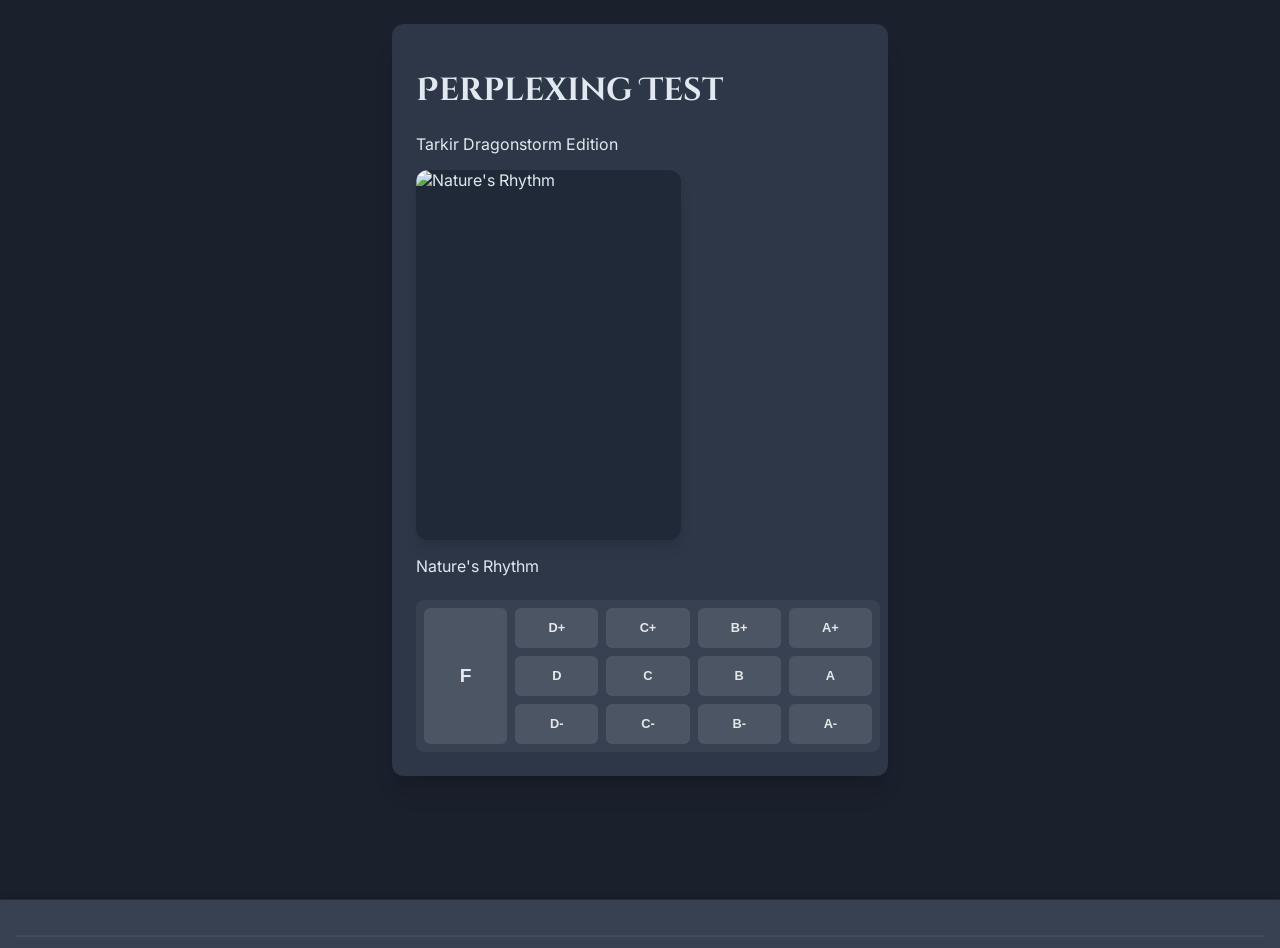
==== commit fbd9f9e8: "Feat: Update Pop-up UI" ====
--- a/public/index.html
+++ b/public/index.html
@@ -52,19 +52,19 @@
         }
         
         #gradeButtonsContainer {
-            display: grid; /* Changed to grid */
-            grid-template-columns: repeat(5, 1fr); /* 5 columns */
-            grid-template-rows: repeat(3, auto);    /* 3 rows, auto height */
+            display: grid; 
+            grid-template-columns: repeat(5, 1fr); 
+            grid-template-rows: repeat(3, auto);    
             gap: 0.5rem; 
             margin-top: 1.5rem; 
             padding: 0.5rem;
             border-radius: 0.5rem; 
             background-color: #374151; 
-            width: 100%; /* Ensure it takes the width of its parent */
+            width: 100%; 
         }
 
         .grade-button {
-            padding: 0.5rem; /* Adjusted padding for grid */
+            padding: 0.5rem; 
             font-size: 0.8rem; 
             font-weight: 600; 
             color: #e5e7eb; 
@@ -74,10 +74,10 @@
             cursor: pointer;
             transition: background-color 0.2s ease, transform 0.1s ease;
             text-align: center;
-            display: flex; /* For centering text */
+            display: flex; 
             align-items: center;
             justify-content: center;
-            min-height: 40px; /* Minimum height for rows */
+            min-height: 40px; 
         }
         .grade-button:hover {
             background-color: #6b7280; 
@@ -87,13 +87,12 @@
             transform: scale(0.95);
         }
 
-        .grade-button-f { /* Special style for the F button */
-            grid-column: 1 / 2;  /* First column */
-            grid-row: 1 / 4;     /* Span all 3 rows */
-            height: 100%;        /* Fill the vertical space */
-            font-size: 1.2rem;   /* Make F a bit larger */
-        }
-
+        .grade-button-f { 
+            grid-column: 1 / 2;  
+            grid-row: 1 / 4;     
+            height: 100%;        
+            font-size: 1.2rem;   
+        }
 
         /* Modal Styles */
         #resultModal {
@@ -104,12 +103,12 @@
             background-color: #374151; 
             color: #e5e7eb; 
             border-top: 4px solid transparent; 
-            padding: 1.5rem; 
+            padding: 1rem; /* Reduced padding slightly */
             box-shadow: 0 -4px 6px -1px rgba(0, 0, 0, 0.1), 0 -2px 4px -1px rgba(0, 0, 0, 0.06);
             transform: translateY(100%); 
             transition: transform 0.3s ease-out;
             z-index: 1000;
-            max-height: 70vh; 
+            max-height: 45vh; /* Reduced max-height */
             overflow-y: auto; 
         }
         #resultModal.visible {
@@ -128,23 +127,15 @@
         .card-description { 
             font-size: 0.85em;
             color: #9ca3af; 
-            margin-top: 0.75rem; 
+            margin-top: 0.5rem; /* Reduced margin */
             text-align: left;
             line-height: 1.4;
-            max-height: 120px; 
+            max-height: 100px; /* Adjusted max-height for description */
             overflow-y: auto;
             border-top: 1px solid #4b5563; 
-            padding-top: 0.75rem; 
-        }
-        .tap-to-continue {
-            display: block;
-            text-align: center;
-            font-size: 0.8rem;
-            color: #60a5fa; 
-            margin-top: 1rem; 
-            padding-top: 0.5rem; 
-            border-top: 1px solid #4b5563; 
-        }
+            padding-top: 0.5rem; /* Reduced padding */
+        }
+        /* Removed .tap-to-continue styles as the element is removed */
 
     </style>
 </head>
@@ -167,28 +158,26 @@
             </div>
 
             <div id="gradeButtonsContainer" class="w-full max-w-xs sm:max-w-sm md:max-w-md"> 
-                {/* Buttons will be dynamically inserted here by JavaScript */}
-            </div>
+                </div>
         </main>
     </div>
 
     <div id="resultModal"> 
-        <div class="text-center"> 
-            <p id="userGuessText" class="text-md font-medium"></p>
-            <p id="trueGradeText" class="text-lg font-bold"></p> <p id="feedbackText" class="text-sm mb-3"></p>
+        <div class="text-center mb-2"> <p id="userGuessText" class="text-md font-medium"></p>
+            <p id="trueGradeText" class="text-lg font-bold"></p> 
+            </div>
+        <div id="cardDetailsContainer" class="mt-2 pt-2 border-t border-slate-600"> <p id="proRatingDisplay" class="card-details-text hidden"></p> 
+            <p id="aiRatingDisplay" class="card-details-text hidden"></p>
+            <p id="gihWRDisplay" class="card-details-text"></p> 
+            <p id="cardDescription" class="card-description"></p> 
         </div>
-        <div id="cardDetailsContainer" class="mt-3 pt-3 border-t border-slate-600"> 
-            <p id="proRatingDisplay" class="card-details-text hidden"></p> 
-            <p id="aiRatingDisplay" class="card-details-text hidden"></p>
-            <p id="gihWRDisplay" class="card-details-text"></p> <p id="cardDescription" class="card-description"></p> </div>
-        <p class="tap-to-continue">Tap to continue</p>
-    </div>
+        </div>
 
     <script src="card-data.js"></script> 
 
     <script>
         // Grade scale definitions
-        const grades = ["F", "D-", "D", "D+", "C-", "C", "C+", "B-", "B", "B+", "A-", "A", "A+"]; // Ensure this line is active
+        const grades = ["F", "D-", "D", "D+", "C-", "C", "C+", "B-", "B", "B+", "A-", "A", "A+"]; 
         const gradeValues = {}; 
         grades.forEach((grade, index) => gradeValues[grade] = index);
         const loadingCardPlaceholder = "https://placehold.co/265x370/1f2937/e2e8f0?text=Loading+Card...&font=lora";
@@ -201,7 +190,7 @@
         const resultModalEl = document.getElementById('resultModal');
         const userGuessTextEl = document.getElementById('userGuessText');
         const trueGradeTextEl = document.getElementById('trueGradeText');
-        const feedbackTextEl = document.getElementById('feedbackText');
+        // const feedbackTextEl = document.getElementById('feedbackText'); // Removed
         
         const proRatingDisplayEl = document.getElementById('proRatingDisplay'); 
         const aiRatingDisplayEl = document.getElementById('aiRatingDisplay');   
@@ -213,23 +202,14 @@
         let evaluatedCardIndices = []; 
         
         function createGradeButtons() {
-            gradeButtonsContainerEl.innerHTML = ''; // Clear any existing buttons
-
-            // Desired layout order:
-            // Col 1: F (spans 3 rows)
-            // Col 2: D+ (top), D (middle), D- (bottom)
-            // Col 3: C+ (top), C (middle), C- (bottom)
-            // Col 4: B+ (top), B (middle), B- (bottom)
-            // Col 5: A+ (top), A (middle), A- (bottom)
+            gradeButtonsContainerEl.innerHTML = ''; 
 
             const gradeOrderForGrid = [
-                // Grades for columns 2-5, row by row
-                'D+', 'C+', 'B+', 'A+', // Top row (after F)
-                'D',  'C',  'B',  'A',  // Middle row (after F)
-                'D-', 'C-', 'B-', 'A-'  // Bottom row (after F)
+                'D+', 'C+', 'B+', 'A+', 
+                'D',  'C',  'B',  'A',  
+                'D-', 'C-', 'B-', 'A-'  
             ];
 
-            // Create and add the "F" button first
             const fButton = document.createElement('button');
             fButton.textContent = 'F';
             fButton.classList.add('grade-button', 'grade-button-f');
@@ -239,10 +219,8 @@
             });
             gradeButtonsContainerEl.appendChild(fButton);
 
-            // Create and add the rest of the buttons in the specified order
             gradeOrderForGrid.forEach(gradeKey => {
-                // Find the grade from the main `grades` array to ensure consistency if it's ever changed
-                const gradeText = grades.includes(gradeKey) ? gradeKey : '?'; // Fallback if key not in main grades array
+                const gradeText = grades.includes(gradeKey) ? gradeKey : '?'; 
                 if (gradeText === '?') {
                     console.warn(`Grade key "${gradeKey}" not found in main grades array.`);
                 }
@@ -258,7 +236,6 @@
             });
         }
 
-
         function loadRandomCard() {
             cardImageEl.src = loadingCardPlaceholder;
             cardNameEl.textContent = "Loading...";
@@ -306,29 +283,24 @@
 
             const userGradeVal = gradeValues[userGrade];
             const trueGradeVal = gradeValues[trueGrade];
-            let feedback = "";
+            // Feedback text logic removed
             let feedbackBorderClass = ""; 
 
             if (trueGrade === "N/A" || typeof trueGradeVal === 'undefined') { 
-                feedback = "True grade for this card is not available or not in the scale.";
                 feedbackBorderClass = "border-slate-500"; 
             } else if (userGradeVal === trueGradeVal) {
-                feedback = "Spot on! Perfect evaluation!";
                 feedbackBorderClass = "modal-feedback-correct";
             } else if (Math.abs(userGradeVal - trueGradeVal) <= 2) { 
-                feedback = "Very close! Good eye!";
                 feedbackBorderClass = "modal-feedback-close";
             } else if (Math.abs(userGradeVal - trueGradeVal) <= 4) { 
-                feedback = "Getting there! A bit off.";
                 feedbackBorderClass = "modal-feedback-close"; 
             } else {
-                feedback = "Quite a bit off. Keep practicing!";
                 feedbackBorderClass = "modal-feedback-off";
             }
-            feedbackTextEl.textContent = feedback;
+            // feedbackTextEl.textContent = feedback; // Removed
 
             cardDescriptionEl.textContent = currentCard.description || "No comments available.";
-            gihWRDisplayEl.textContent = currentCard.gihWR || "WinRate (Ever In Hand): N/A";
+            gihWRDisplayEl.textContent = currentCard.gihWR || "Win Rate: N/A";
             proRatingDisplayEl.textContent = "";
             proRatingDisplayEl.classList.add('hidden');
             aiRatingDisplayEl.textContent = "";
@@ -345,16 +317,21 @@
             gradeButtonsContainerEl.classList.add('hidden'); 
         }
 
-        resultModalEl.addEventListener('click', () => {
-            if (!resultModalEl.classList.contains('visible')) return; 
-            resultModalEl.classList.remove('visible'); 
-            loadRandomCard(); 
-        });
+        // Event listener for clicking anywhere to advance when modal is visible
+        function handleAdvanceScreen(event) {
+            if (resultModalEl.classList.contains('visible')) {
+                // If the modal is visible, any click will advance.
+                resultModalEl.classList.remove('visible');
+                loadRandomCard();
+            }
+        }
+        // Add this listener to the document body
+        document.body.addEventListener('click', handleAdvanceScreen, true); // Use capture phase
         
         window.onload = async () => {
             if (typeof grades === 'undefined' || grades.length === 0) {
                 console.error("Grades array not defined or empty. Cannot create buttons.");
-                gradeButtonsContainerEl.textContent = "Error: Grade data missing for buttons."; // This would show if grades is not defined
+                gradeButtonsContainerEl.textContent = "Error: Grade data missing for buttons."; 
                 gradeButtonsContainerEl.classList.remove('hidden');
                 return;
             }
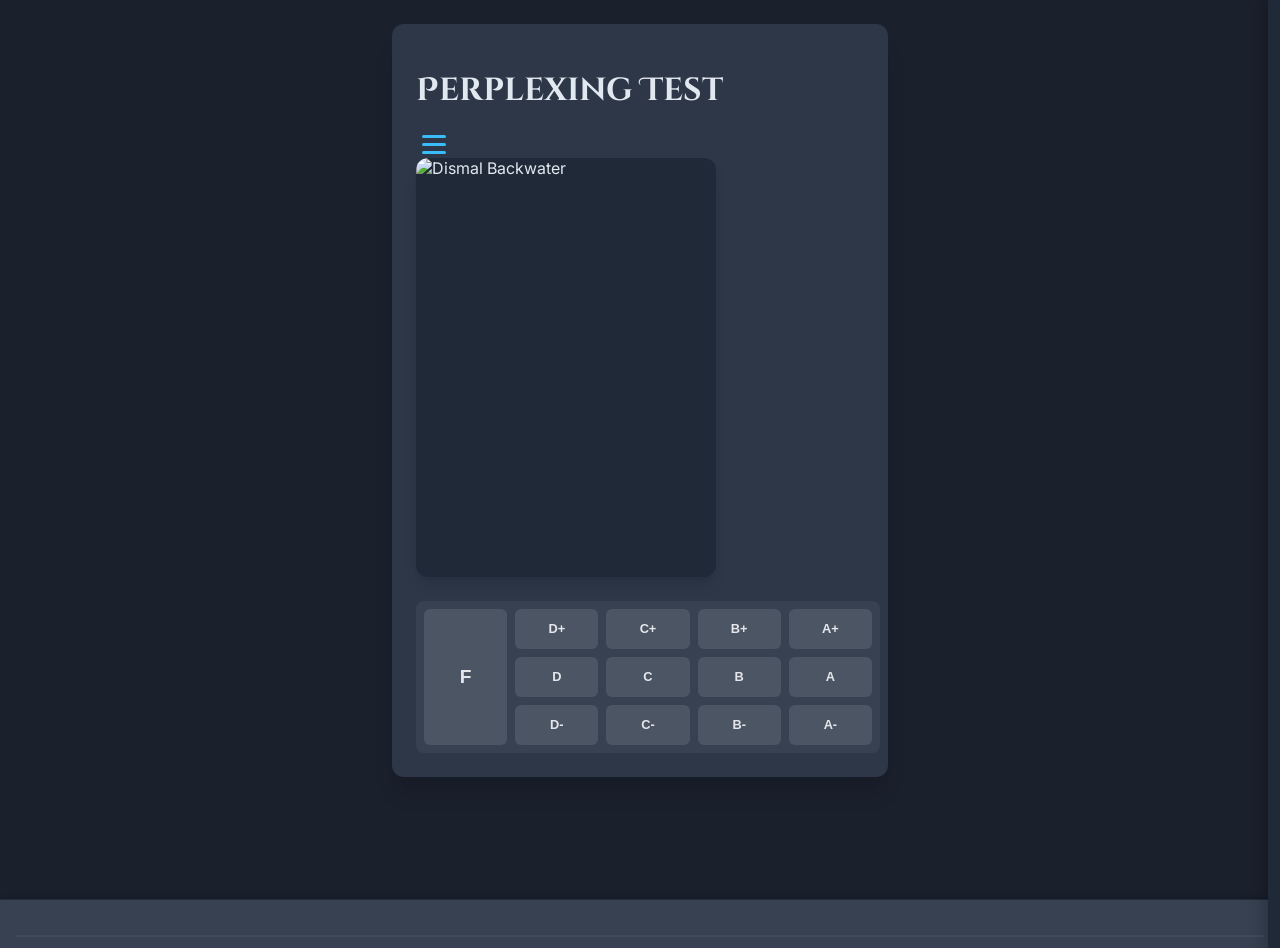
==== commit d665bbfe: "feat: Stubbed out menu" ====
--- a/public/index.html
+++ b/public/index.html
@@ -20,7 +20,7 @@
             padding: 1rem;
             overflow-x: hidden; 
         }
-        h1 {
+        h1 { 
             font-family: 'Cinzel Decorative', serif;
         }
         .app-container {
@@ -31,18 +31,16 @@
             width: 100%;
             max-width: 28rem; 
             position: relative;
-            overflow: hidden;
             display: flex;
             flex-direction: column;
         }
         .card-image-container {
-            width: 265px; 
-            height: 370px;
+            width: 300px; 
+            height: 419px; 
             background-color: #1f2937; 
             border-radius: 12px; 
             box-shadow: 0 10px 15px -3px rgba(0, 0, 0, 0.1), 0 4px 6px -2px rgba(0, 0, 0, 0.05);
             overflow: hidden; 
-            margin-bottom: 0.5rem; 
             align-self: center; 
         }
         .card-image {
@@ -94,7 +92,6 @@
             font-size: 1.2rem;   
         }
 
-        /* Modal Styles */
         #resultModal {
             position: fixed; 
             bottom: 0; 
@@ -103,12 +100,12 @@
             background-color: #374151; 
             color: #e5e7eb; 
             border-top: 4px solid transparent; 
-            padding: 1rem; /* Reduced padding slightly */
+            padding: 1rem;
             box-shadow: 0 -4px 6px -1px rgba(0, 0, 0, 0.1), 0 -2px 4px -1px rgba(0, 0, 0, 0.06);
             transform: translateY(100%); 
             transition: transform 0.3s ease-out;
-            z-index: 1000;
-            max-height: 45vh; /* Reduced max-height */
+            z-index: 1000; 
+            max-height: 45vh; 
             overflow-y: auto; 
         }
         #resultModal.visible {
@@ -127,70 +124,217 @@
         .card-description { 
             font-size: 0.85em;
             color: #9ca3af; 
-            margin-top: 0.5rem; /* Reduced margin */
+            margin-top: 0.5rem; 
             text-align: left;
             line-height: 1.4;
-            max-height: 100px; /* Adjusted max-height for description */
+            max-height: 100px; 
             overflow-y: auto;
             border-top: 1px solid #4b5563; 
-            padding-top: 0.5rem; /* Reduced padding */
-        }
-        /* Removed .tap-to-continue styles as the element is removed */
+            padding-top: 0.5rem; 
+        }
+
+        .hamburger-menu-button {
+            background: none;
+            border: none;
+            cursor: pointer;
+            z-index: 1101; 
+        }
+        .hamburger-menu-button span {
+            display: block;
+            width: 24px;
+            height: 3px;
+            background-color: #38bdf8; 
+            margin-bottom: 5px;
+            border-radius: 3px;
+            transition: all 0.3s ease-in-out;
+        }
+        .hamburger-menu-button span:last-child {
+            margin-bottom: 0;
+        }
+
+        #slideOutMenu {
+            position: fixed;
+            top: 0;
+            right: -300px; 
+            width: 280px;
+            height: 100%;
+            background-color: #1f2937; 
+            box-shadow: -5px 0 15px rgba(0,0,0,0.2);
+            padding: 2rem 1rem;
+            transition: right 0.3s ease-in-out;
+            z-index: 1100; 
+            display: flex;
+            flex-direction: column;
+        }
+        #slideOutMenu.open {
+            right: 0; 
+        }
+        #slideOutMenu ul { list-style: none; padding: 0; margin: 0; }
+        #slideOutMenu li a {
+            display: block; padding: 1rem 0.5rem; color: #e2e8f0;
+            text-decoration: none; font-size: 1.1rem;
+            border-bottom: 1px solid #2d3748; transition: background-color 0.2s ease;
+        }
+        #slideOutMenu li a:hover { background-color: #2d3748; }
+
+        .popup-modal {
+            position: fixed; top: 0; left: 0; width: 100%; height: 100%;
+            background-color: rgba(26, 32, 44, 0.95); 
+            display: none; align-items: center; justify-content: center;
+            z-index: 1200; padding: 1rem; box-sizing: border-box;
+        }
+        .popup-modal.visible { display: flex; }
+        .popup-modal-content {
+            background-color: #2d3748; padding: 2rem; border-radius: 0.75rem;
+            color: #e2e8f0; width: 90%; max-width: 500px; height: 80vh; 
+            display: flex; flex-direction: column; justify-content: space-between;
+            text-align: center; box-shadow: 0 10px 25px rgba(0,0,0,0.3);
+        }
+        .popup-modal-content h2 {
+            font-family: 'Cinzel Decorative', serif;
+            font-size: 1.5rem; /* Matched to text-2xl */
+            font-weight: 700; /* Matched to font-bold */
+            color: #38bdf8; /* Matched to text-sky-400 */
+            margin-bottom: 1.5rem;
+        }
+        .popup-modal-content .popup-text-content {
+            flex-grow: 1; overflow-y: auto; font-size: 1rem; line-height: 1.6;
+        }
+        .popup-modal-content .cancel-link {
+            display: inline-block; margin-top: 1.5rem; color: #9ca3af; 
+            text-decoration: none; font-size: 0.9rem; padding: 0.5rem 1rem;
+            border: 1px solid #4b5563; border-radius: 0.375rem;
+            transition: background-color 0.2s ease, color 0.2s ease;
+        }
+        .popup-modal-content .cancel-link:hover { background-color: #4b5563; color: #e5e7eb; }
 
     </style>
 </head>
 <body> 
     <div class="app-container">
-        <header class="text-center mb-4"> 
-            <h1 class="text-3xl font-bold text-sky-400">Perplexing Test</h1>
-            <p class="text-slate-400">Tarkir Dragonstorm Edition</p>
+        <header class="flex items-center w-full py-2 mb-4"> 
+            <div class="flex-grow text-center pr-4"> 
+                <h1 class="text-2xl font-bold text-sky-400">Perplexing Test</h1> 
+            </div>
+            <button id="hamburgerBtn" class="hamburger-menu-button p-2 flex-shrink-0">
+                <span></span>
+                <span></span>
+                <span></span>
+            </button>
         </header>
-
+        
         <main class="flex-grow flex flex-col items-center w-full">
             <div id="cardDisplay" class="mb-4 flex flex-col items-center"> 
                 <div class="card-image-container">
                     <img id="cardImage" 
-                         src="https://placehold.co/265x370/1f2937/e2e8f0?text=Loading+Card...&font=lora" 
+                         src="https://placehold.co/300x419/1f2937/e2e8f0?text=Loading+Card...&font=lora" 
                          alt="Magic Card" 
                          class="card-image">
                 </div>
-                <p id="cardName" class="text-xl font-semibold text-slate-200 mt-2">Card Name</p>
             </div>
 
             <div id="gradeButtonsContainer" class="w-full max-w-xs sm:max-w-sm md:max-w-md"> 
-                </div>
+            </div>
         </main>
     </div>
 
     <div id="resultModal"> 
-        <div class="text-center mb-2"> <p id="userGuessText" class="text-md font-medium"></p>
+        <div class="text-center mb-2">
+            <p id="userGuessText" class="text-md font-medium"></p>
             <p id="trueGradeText" class="text-lg font-bold"></p> 
-            </div>
-        <div id="cardDetailsContainer" class="mt-2 pt-2 border-t border-slate-600"> <p id="proRatingDisplay" class="card-details-text hidden"></p> 
+        </div>
+        <div id="cardDetailsContainer" class="mt-2 pt-2 border-t border-slate-600"> 
+            <p id="proRatingDisplay" class="card-details-text hidden"></p> 
             <p id="aiRatingDisplay" class="card-details-text hidden"></p>
             <p id="gihWRDisplay" class="card-details-text"></p> 
             <p id="cardDescription" class="card-description"></p> 
         </div>
+    </div>
+
+    <div id="slideOutMenu">
+        <ul>
+            <li><a href="#" id="menuNewGame">Start a New Game</a></li>
+            <li><a href="#" id="menuResults">Results</a></li>
+            <li><a href="#" id="menuHowToPlay">How to Play</a></li>
+            <li><a href="#" id="menuAbout">About</a></li>
+        </ul>
+    </div>
+
+    <div id="newGameModal" class="popup-modal">
+        <div class="popup-modal-content">
+            <div>
+                <h2>Start a New Game</h2>
+                <div class="popup-text-content">
+                    <p>Are you sure you want to start a new game? This will reset your current session.</p>
+                </div>
+            </div>
+            <div>
+                 <a href="#" class="cancel-link mr-2" data-action="confirm-new-game">Start Game</a> 
+                 <a href="#" class="cancel-link" data-action="close-modal" data-modal-id="newGameModal">Cancel</a>
+            </div>
         </div>
+    </div>
+
+    <div id="resultsModalPopup" class="popup-modal">
+        <div class="popup-modal-content">
+             <div>
+                <h2>Results</h2>
+                <div class="popup-text-content">
+                    <p>Your game results will be shown here once implemented.</p>
+                </div>
+            </div>
+            <a href="#" class="cancel-link" data-action="close-modal" data-modal-id="resultsModalPopup">Cancel</a>
+        </div>
+    </div>
+
+    <div id="howToPlayModal" class="popup-modal">
+        <div class="popup-modal-content">
+            <div>
+                <h2>How to Play</h2>
+                <div class="popup-text-content">
+                    <p>Welcome to the Perplexing Test!</p>
+                    <p>1. A Magic: The Gathering card will be displayed.</p>
+                    <p>2. Evaluate its strength for limited play (draft/sealed).</p>
+                    <p>3. Select a grade (F to A+) using the buttons below the card.</p>
+                    <p>4. Your guess will be compared against an expert rating.</p>
+                    <p>5. Review the card's details, win rate, and commentary.</p>
+                    <p>Click anywhere on the screen to advance to the next card after seeing the results.</p>
+                    <p>Use the menu for options like starting a new game.</p>
+                </div>
+            </div>
+            <a href="#" class="cancel-link" data-action="close-modal" data-modal-id="howToPlayModal">Cancel</a>
+        </div>
+    </div>
+
+    <div id="aboutModal" class="popup-modal">
+        <div class="popup-modal-content">
+            <div>
+                <h2>About</h2>
+                <div class="popup-text-content">
+                    <p><strong>Perplexing Test - Tarkir Dragonstorm Edition</strong></p>
+                    <p>This application is designed to help Magic: The Gathering players practice and improve their card evaluation skills for limited formats (like Draft and Sealed).</p>
+                    <p>Hone your "vibe check" instincts and get ready for your next event!</p>
+                    <p><em>Card data and ratings are for a custom Tarkir Dragonstorm set.</em></p>
+                </div>
+            </div>
+            <a href="#" class="cancel-link" data-action="close-modal" data-modal-id="aboutModal">Cancel</a>
+        </div>
+    </div>
 
     <script src="card-data.js"></script> 
 
     <script>
-        // Grade scale definitions
         const grades = ["F", "D-", "D", "D+", "C-", "C", "C+", "B-", "B", "B+", "A-", "A", "A+"]; 
         const gradeValues = {}; 
         grades.forEach((grade, index) => gradeValues[grade] = index);
-        const loadingCardPlaceholder = "https://placehold.co/265x370/1f2937/e2e8f0?text=Loading+Card...&font=lora";
-
-        // DOM Element References
+        const loadingCardPlaceholderBase = "https://placehold.co/{width}x{height}/1f2937/e2e8f0?text=Loading+Card...&font=lora";
+
         const cardImageEl = document.getElementById('cardImage');
-        const cardNameEl = document.getElementById('cardName');
         const gradeButtonsContainerEl = document.getElementById('gradeButtonsContainer');
         
-        const resultModalEl = document.getElementById('resultModal');
+        const resultModalEl = document.getElementById('resultModal'); 
         const userGuessTextEl = document.getElementById('userGuessText');
         const trueGradeTextEl = document.getElementById('trueGradeText');
-        // const feedbackTextEl = document.getElementById('feedbackText'); // Removed
         
         const proRatingDisplayEl = document.getElementById('proRatingDisplay'); 
         const aiRatingDisplayEl = document.getElementById('aiRatingDisplay');   
@@ -198,157 +342,190 @@
         const cardDescriptionEl = document.getElementById('cardDescription'); 
         const cardDetailsContainerEl = document.getElementById('cardDetailsContainer');
 
+        const hamburgerBtnEl = document.getElementById('hamburgerBtn');
+        const slideOutMenuEl = document.getElementById('slideOutMenu');
+        
+        const menuNewGameLink = document.getElementById('menuNewGame');
+        const menuResultsLink = document.getElementById('menuResults');
+        const menuHowToPlayLink = document.getElementById('menuHowToPlay');
+        const menuAboutLink = document.getElementById('menuAbout');
+
+        const newGameModalEl = document.getElementById('newGameModal');
+        const resultsModalPopupEl = document.getElementById('resultsModalPopup');
+        const howToPlayModalEl = document.getElementById('howToPlayModal');
+        const aboutModalEl = document.getElementById('aboutModal');
+        
+        const allPopupModals = document.querySelectorAll('.popup-modal');
+        
         let currentCard = null; 
         let evaluatedCardIndices = []; 
         
         function createGradeButtons() {
             gradeButtonsContainerEl.innerHTML = ''; 
-
-            const gradeOrderForGrid = [
-                'D+', 'C+', 'B+', 'A+', 
-                'D',  'C',  'B',  'A',  
-                'D-', 'C-', 'B-', 'A-'  
-            ];
-
+            const gradeOrderForGrid = ['D+', 'C+', 'B+', 'A+', 'D',  'C',  'B',  'A', 'D-', 'C-', 'B-', 'A-'];
             const fButton = document.createElement('button');
             fButton.textContent = 'F';
             fButton.classList.add('grade-button', 'grade-button-f');
-            fButton.addEventListener('click', () => {
-                if (!currentCard) return;
-                handleSubmitGrade('F');
-            });
+            fButton.addEventListener('click', () => { if (!currentCard) return; handleSubmitGrade('F'); });
             gradeButtonsContainerEl.appendChild(fButton);
-
             gradeOrderForGrid.forEach(gradeKey => {
-                const gradeText = grades.includes(gradeKey) ? gradeKey : '?'; 
-                if (gradeText === '?') {
-                    console.warn(`Grade key "${gradeKey}" not found in main grades array.`);
-                }
-
                 const button = document.createElement('button');
-                button.textContent = gradeText;
+                button.textContent = gradeKey;
                 button.classList.add('grade-button');
-                button.addEventListener('click', () => {
-                    if (!currentCard) return; 
-                    handleSubmitGrade(gradeText);
-                });
+                button.addEventListener('click', () => { if (!currentCard) return; handleSubmitGrade(gradeKey); });
                 gradeButtonsContainerEl.appendChild(button);
             });
         }
 
+        function getLoadingCardPlaceholder() {
+            const w = 300; 
+            const h = 419;
+            return loadingCardPlaceholderBase.replace("{width}", w).replace("{height}", h);
+        }
+
         function loadRandomCard() {
-            cardImageEl.src = loadingCardPlaceholder;
-            cardNameEl.textContent = "Loading...";
+            cardImageEl.src = getLoadingCardPlaceholder();
             resultModalEl.classList.remove('visible'); 
-            gradeButtonsContainerEl.classList.add('hidden'); 
+            gradeButtonsContainerEl.classList.remove('hidden'); 
 
             if (typeof cardData === 'undefined' || !Array.isArray(cardData) || cardData.length === 0) {
                 console.error("Card data not loaded or empty!");
-                cardNameEl.textContent = "Error: Card data missing.";
-                cardImageEl.src = "https://placehold.co/265x370/FF0000/FFFFFF?text=Data+Error&font=lora";
+                cardImageEl.src = `https://placehold.co/300x419/FF0000/FFFFFF?text=Data+Error&font=lora`;
+                gradeButtonsContainerEl.classList.add('hidden');
                 return;
             }
             
-            gradeButtonsContainerEl.classList.remove('hidden'); 
-
-            if (evaluatedCardIndices.length === cardData.length) {
+            if (evaluatedCardIndices.length === cardData.length && cardData.length > 0) {
                  evaluatedCardIndices = []; 
+                 console.log("All cards seen, reshuffling.");
             }
 
             let randomIndex;
+            let attempts = 0; 
             do {
                 randomIndex = Math.floor(Math.random() * cardData.length);
-            } while (evaluatedCardIndices.includes(randomIndex) && cardData.length > evaluatedCardIndices.length);
+                attempts++;
+            } while (evaluatedCardIndices.includes(randomIndex) && cardData.length > evaluatedCardIndices.length && attempts < cardData.length * 2);
             
             currentCard = cardData[randomIndex];
             evaluatedCardIndices.push(randomIndex);
 
             cardImageEl.onerror = function() { 
                 this.onerror=null; 
-                this.src='https://placehold.co/265x370/7F8C8D/FFFFFF?text=Image+Not+Found&font=lora';
+                this.src=`https://placehold.co/300x419/7F8C8D/FFFFFF?text=Image+Not+Found&font=lora`;
                 console.warn(`Failed to load image for: ${currentCard.name} from ${currentCard.imageUrl}. Using placeholder.`);
             };
             cardImageEl.src = currentCard.imageUrl; 
             cardImageEl.alt = currentCard.name; 
-            cardNameEl.textContent = currentCard.name; 
+
+            resultModalEl.classList.remove('visible');
+            gradeButtonsContainerEl.classList.remove('hidden');
+            allPopupModals.forEach(modal => modal.classList.remove('visible'));
+            slideOutMenuEl.classList.remove('open');
         }
 
         function handleSubmitGrade(userGrade) { 
             if (!currentCard) return; 
-
             const trueGrade = currentCard.trueGrade; 
-
             userGuessTextEl.textContent = `Your Guess: ${userGrade}`;
             trueGradeTextEl.textContent = `True Grade: ${trueGrade}`; 
-
             const userGradeVal = gradeValues[userGrade];
             const trueGradeVal = gradeValues[trueGrade];
-            // Feedback text logic removed
-            let feedbackBorderClass = ""; 
-
-            if (trueGrade === "N/A" || typeof trueGradeVal === 'undefined') { 
-                feedbackBorderClass = "border-slate-500"; 
-            } else if (userGradeVal === trueGradeVal) {
-                feedbackBorderClass = "modal-feedback-correct";
-            } else if (Math.abs(userGradeVal - trueGradeVal) <= 2) { 
-                feedbackBorderClass = "modal-feedback-close";
-            } else if (Math.abs(userGradeVal - trueGradeVal) <= 4) { 
-                feedbackBorderClass = "modal-feedback-close"; 
-            } else {
-                feedbackBorderClass = "modal-feedback-off";
-            }
-            // feedbackTextEl.textContent = feedback; // Removed
-
+            let feedbackBorderClass = "border-slate-500"; 
+
+            if (trueGrade !== "N/A" && typeof trueGradeVal !== 'undefined') {
+                if (userGradeVal === trueGradeVal) feedbackBorderClass = "modal-feedback-correct";
+                else if (Math.abs(userGradeVal - trueGradeVal) <= 2) feedbackBorderClass = "modal-feedback-close";
+                else if (Math.abs(userGradeVal - trueGradeVal) <= 4) feedbackBorderClass = "modal-feedback-close";
+                else feedbackBorderClass = "modal-feedback-off";
+            }
+            
             cardDescriptionEl.textContent = currentCard.description || "No comments available.";
             gihWRDisplayEl.textContent = currentCard.gihWR || "Win Rate: N/A";
-            proRatingDisplayEl.textContent = "";
-            proRatingDisplayEl.classList.add('hidden');
-            aiRatingDisplayEl.textContent = "";
+            proRatingDisplayEl.classList.add('hidden'); 
             aiRatingDisplayEl.classList.add('hidden');
-            gihWRDisplayEl.classList.toggle('hidden', !currentCard.gihWR);
-            cardDescriptionEl.classList.toggle('hidden', !currentCard.description);
-            const hasDetailsToShow = currentCard.gihWR || currentCard.description;
+            gihWRDisplayEl.classList.toggle('hidden', !currentCard.gihWR || currentCard.gihWR === "Win Rate: N/A");
+            cardDescriptionEl.classList.toggle('hidden', !currentCard.description || currentCard.description.includes("No comment available") || currentCard.description.includes("Comment not found"));
+            const hasDetailsToShow = (gihWRDisplayEl.textContent !== "Win Rate: N/A" && !gihWRDisplayEl.classList.contains('hidden')) || 
+                                   (cardDescriptionEl.textContent !== "No comments available." && !cardDescriptionEl.classList.contains('hidden'));
             cardDetailsContainerEl.classList.toggle('hidden', !hasDetailsToShow);
             
             resultModalEl.className = ''; 
-            resultModalEl.classList.add(feedbackBorderClass); 
-            resultModalEl.classList.add('visible'); 
-
+            resultModalEl.classList.add(feedbackBorderClass, 'visible'); 
             gradeButtonsContainerEl.classList.add('hidden'); 
         }
 
-        // Event listener for clicking anywhere to advance when modal is visible
         function handleAdvanceScreen(event) {
-            if (resultModalEl.classList.contains('visible')) {
-                // If the modal is visible, any click will advance.
+            if (resultModalEl.classList.contains('visible') && !event.target.closest('a, button')) {
                 resultModalEl.classList.remove('visible');
                 loadRandomCard();
             }
         }
-        // Add this listener to the document body
-        document.body.addEventListener('click', handleAdvanceScreen, true); // Use capture phase
-        
+        document.body.addEventListener('click', handleAdvanceScreen, true); 
+
+        hamburgerBtnEl.addEventListener('click', (e) => {
+            e.stopPropagation(); 
+            slideOutMenuEl.classList.toggle('open');
+            allPopupModals.forEach(modal => modal.classList.remove('visible')); 
+        });
+
+        document.addEventListener('click', (e) => {
+            if (slideOutMenuEl.classList.contains('open') && !slideOutMenuEl.contains(e.target) && e.target !== hamburgerBtnEl && !hamburgerBtnEl.contains(e.target)) {
+                slideOutMenuEl.classList.remove('open');
+            }
+        });
+        
+        function openPopupModal(modalElement) {
+            allPopupModals.forEach(m => m.classList.remove('visible')); 
+            if (modalElement) {
+                modalElement.classList.add('visible');
+                slideOutMenuEl.classList.remove('open'); 
+            }
+        }
+        
+        menuNewGameLink.addEventListener('click', (e) => { e.preventDefault(); openPopupModal(newGameModalEl); });
+        menuResultsLink.addEventListener('click', (e) => { e.preventDefault(); openPopupModal(resultsModalPopupEl); });
+        menuHowToPlayLink.addEventListener('click', (e) => { e.preventDefault(); openPopupModal(howToPlayModalEl); });
+        menuAboutLink.addEventListener('click', (e) => { e.preventDefault(); openPopupModal(aboutModalEl); });
+
+        allPopupModals.forEach(modal => {
+            modal.addEventListener('click', function(e) {
+                if (e.target === this) { this.classList.remove('visible'); }
+                const targetLink = e.target.closest('.cancel-link');
+                if (targetLink) {
+                    e.preventDefault();
+                    const action = targetLink.dataset.action;
+                    const modalIdToClose = targetLink.dataset.modalId;
+                    if (action === 'confirm-new-game') {
+                        this.classList.remove('visible');
+                        evaluatedCardIndices = []; 
+                        loadRandomCard(); 
+                    } else if (action === 'close-modal' && modalIdToClose) {
+                        document.getElementById(modalIdToClose).classList.remove('visible');
+                    } else if (action === 'close-modal') { 
+                        this.classList.remove('visible');
+                    }
+                }
+            });
+        });
+
         window.onload = async () => {
-            if (typeof grades === 'undefined' || grades.length === 0) {
-                console.error("Grades array not defined or empty. Cannot create buttons.");
-                gradeButtonsContainerEl.textContent = "Error: Grade data missing for buttons."; 
-                gradeButtonsContainerEl.classList.remove('hidden');
-                return;
-            }
+            const initialPlaceholder = document.getElementById('cardImage');
+            if (initialPlaceholder) {
+                initialPlaceholder.src = getLoadingCardPlaceholder();
+            }
+
             createGradeButtons(); 
-
             if (typeof initializeCardData === 'function') {
                 await initializeCardData(); 
             } else {
-                console.error("initializeCardData function not found. Ensure card-data.js is loaded correctly.");
-                cardNameEl.textContent = "Error: Script loading issue.";
-                cardImageEl.src = "https://placehold.co/265x370/FF0000/FFFFFF?text=Script+Error&font=lora";
-                gradeButtonsContainerEl.classList.add('hidden');
+                console.error("initializeCardData function not found.");
+                if (cardImageEl) cardImageEl.src = `https://placehold.co/300x419/FF0000/FFFFFF?text=Script+Error&font=lora`;
+                if (gradeButtonsContainerEl) gradeButtonsContainerEl.classList.add('hidden');
                 return;
             }
-            
             loadRandomCard(); 
         };
     </script>
 </body>
-</html>
+</html>
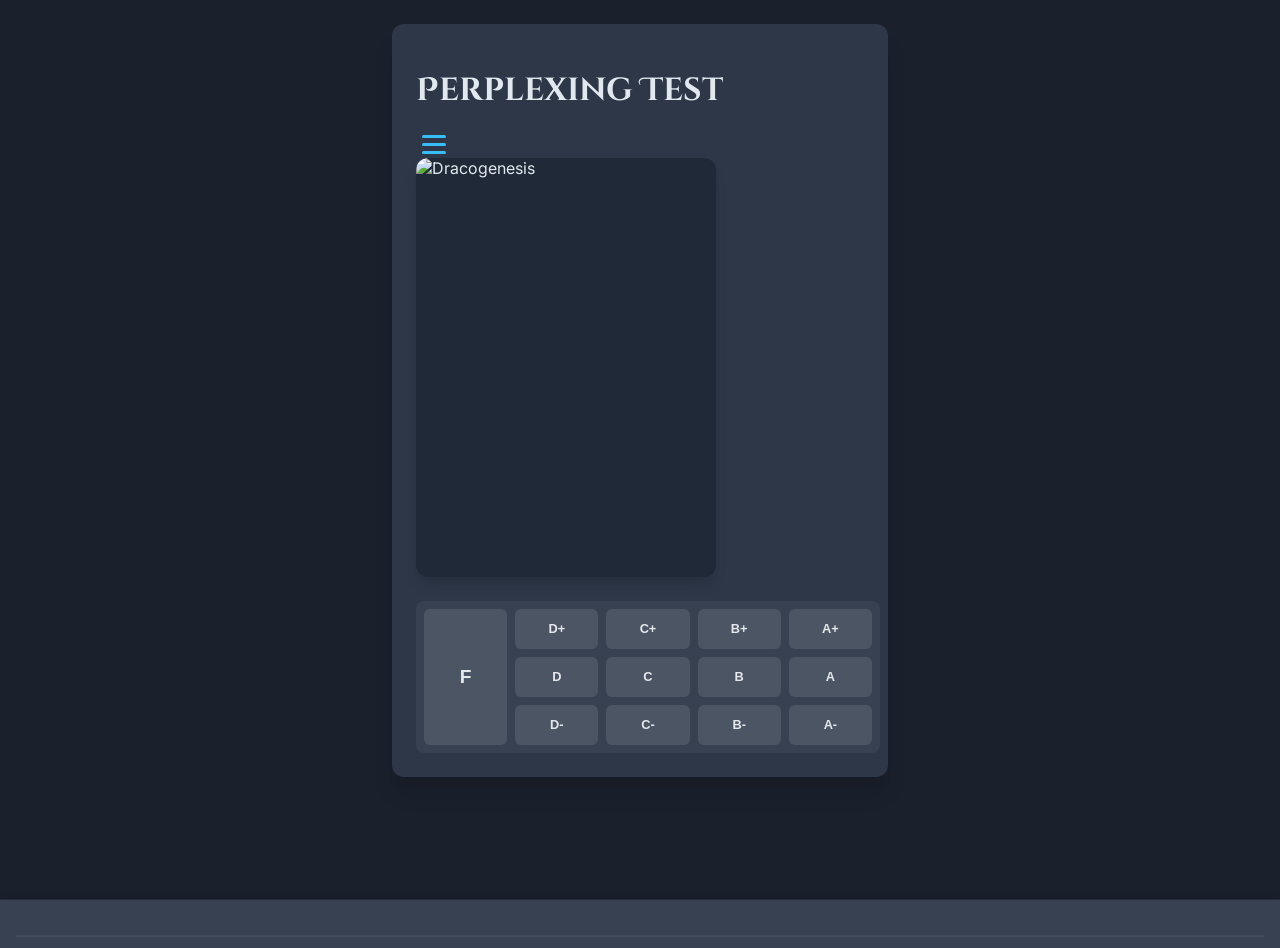
==== commit 5b5c3b23: "fix: Fixed z-order slide-out-menu item" ====
--- a/public/index.html
+++ b/public/index.html
@@ -156,13 +156,13 @@
             position: fixed;
             top: 0;
             right: -300px; 
-            width: 280px;
+            width: 240px;
             height: 100%;
             background-color: #1f2937; 
             box-shadow: -5px 0 15px rgba(0,0,0,0.2);
             padding: 2rem 1rem;
             transition: right 0.3s ease-in-out;
-            z-index: 1100; 
+            z-index: 1102; 
             display: flex;
             flex-direction: column;
         }
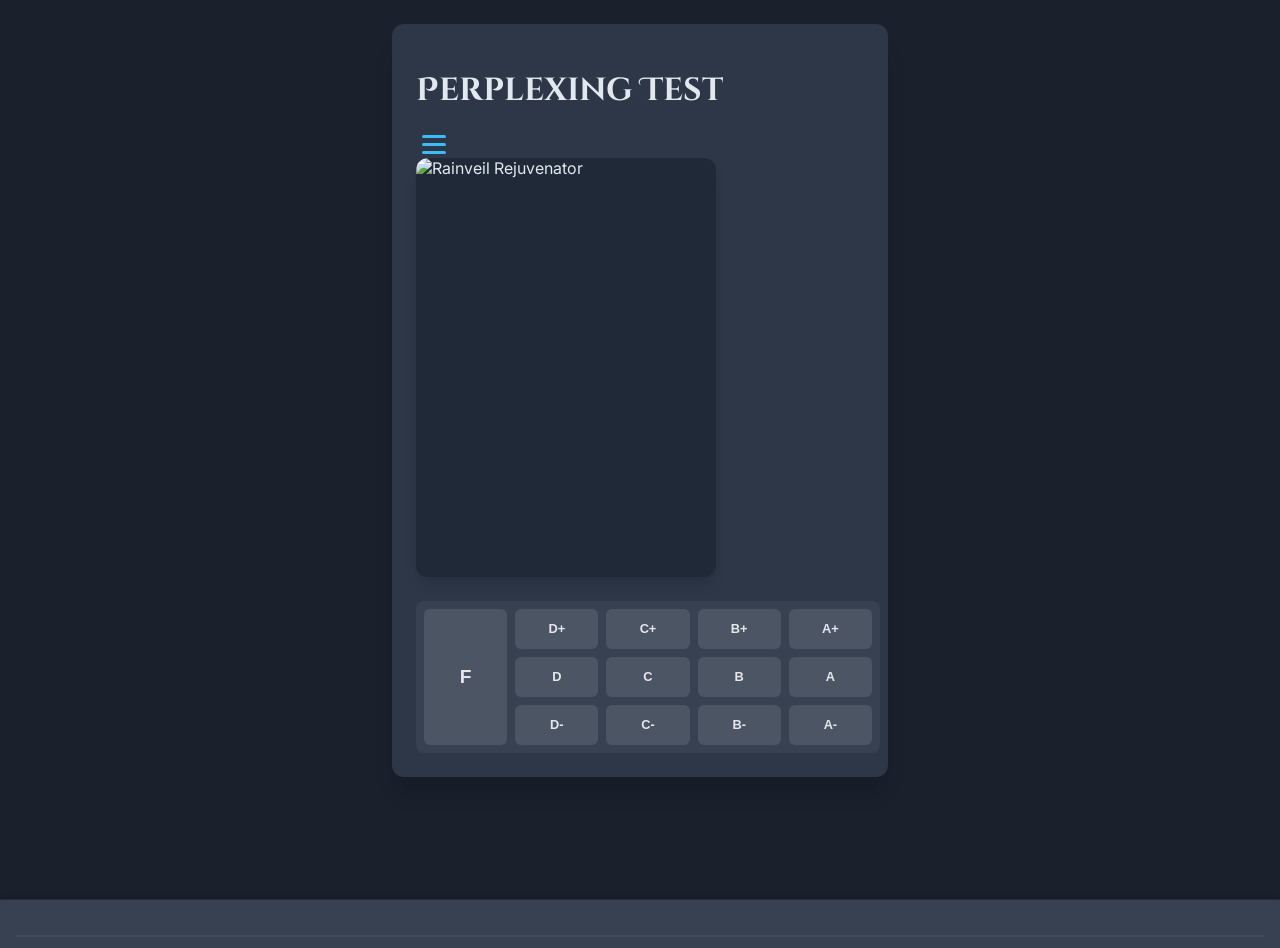
==== commit a5752324: "refactor: Moved CSS and JS to their own subfolders." ====
--- a/public/index.html
+++ b/public/index.html
@@ -6,209 +6,7 @@
     <title>Perplexing Test - Tarkir Dragonstorm</title>
     <script src="https://cdn.tailwindcss.com"></script>
     <link href="https://fonts.googleapis.com/css2?family=Cinzel+Decorative:wght@400;700&family=Inter:wght@400;600;700&display=swap" rel="stylesheet">
-    <style>
-        body {
-            font-family: 'Inter', sans-serif;
-            background-color: #1a202c; 
-            color: #e2e8f0; 
-            overscroll-behavior: none;
-            display: flex;
-            flex-direction: column;
-            align-items: center;
-            justify-content: flex-start; 
-            min-height: 100vh;
-            padding: 1rem;
-            overflow-x: hidden; 
-        }
-        h1 { 
-            font-family: 'Cinzel Decorative', serif;
-        }
-        .app-container {
-            background-color: #2d3748; 
-            padding: 1.5rem; 
-            border-radius: 0.75rem; 
-            box-shadow: 0 20px 25px -5px rgba(0, 0, 0, 0.1), 0 10px 10px -5px rgba(0, 0, 0, 0.04); 
-            width: 100%;
-            max-width: 28rem; 
-            position: relative;
-            display: flex;
-            flex-direction: column;
-        }
-        .card-image-container {
-            width: 300px; 
-            height: 419px; 
-            background-color: #1f2937; 
-            border-radius: 12px; 
-            box-shadow: 0 10px 15px -3px rgba(0, 0, 0, 0.1), 0 4px 6px -2px rgba(0, 0, 0, 0.05);
-            overflow: hidden; 
-            align-self: center; 
-        }
-        .card-image {
-            width: 100%;
-            height: 100%;
-            object-fit: cover; 
-        }
-        
-        #gradeButtonsContainer {
-            display: grid; 
-            grid-template-columns: repeat(5, 1fr); 
-            grid-template-rows: repeat(3, auto);    
-            gap: 0.5rem; 
-            margin-top: 1.5rem; 
-            padding: 0.5rem;
-            border-radius: 0.5rem; 
-            background-color: #374151; 
-            width: 100%; 
-        }
-
-        .grade-button {
-            padding: 0.5rem; 
-            font-size: 0.8rem; 
-            font-weight: 600; 
-            color: #e5e7eb; 
-            background-color: #4b5563; 
-            border: none;
-            border-radius: 0.375rem; 
-            cursor: pointer;
-            transition: background-color 0.2s ease, transform 0.1s ease;
-            text-align: center;
-            display: flex; 
-            align-items: center;
-            justify-content: center;
-            min-height: 40px; 
-        }
-        .grade-button:hover {
-            background-color: #6b7280; 
-        }
-        .grade-button:active {
-            background-color: #3b82f6; 
-            transform: scale(0.95);
-        }
-
-        .grade-button-f { 
-            grid-column: 1 / 2;  
-            grid-row: 1 / 4;     
-            height: 100%;        
-            font-size: 1.2rem;   
-        }
-
-        #resultModal {
-            position: fixed; 
-            bottom: 0; 
-            left: 0;
-            right: 0;
-            background-color: #374151; 
-            color: #e5e7eb; 
-            border-top: 4px solid transparent; 
-            padding: 1rem;
-            box-shadow: 0 -4px 6px -1px rgba(0, 0, 0, 0.1), 0 -2px 4px -1px rgba(0, 0, 0, 0.06);
-            transform: translateY(100%); 
-            transition: transform 0.3s ease-out;
-            z-index: 1000; 
-            max-height: 45vh; 
-            overflow-y: auto; 
-        }
-        #resultModal.visible {
-            transform: translateY(0); 
-        }
-        .modal-feedback-correct { border-top-color: #22c55e !important; } 
-        .modal-feedback-close   { border-top-color: #f97316 !important; } 
-        .modal-feedback-off     { border-top-color: #ef4444 !important; } 
-        
-        .card-details-text {
-            font-size: 0.9em;
-            color: #d1d5db; 
-            margin-top: 0.25rem; 
-            text-align: left;
-        }
-        .card-description { 
-            font-size: 0.85em;
-            color: #9ca3af; 
-            margin-top: 0.5rem; 
-            text-align: left;
-            line-height: 1.4;
-            max-height: 100px; 
-            overflow-y: auto;
-            border-top: 1px solid #4b5563; 
-            padding-top: 0.5rem; 
-        }
-
-        .hamburger-menu-button {
-            background: none;
-            border: none;
-            cursor: pointer;
-            z-index: 1101; 
-        }
-        .hamburger-menu-button span {
-            display: block;
-            width: 24px;
-            height: 3px;
-            background-color: #38bdf8; 
-            margin-bottom: 5px;
-            border-radius: 3px;
-            transition: all 0.3s ease-in-out;
-        }
-        .hamburger-menu-button span:last-child {
-            margin-bottom: 0;
-        }
-
-        #slideOutMenu {
-            position: fixed;
-            top: 0;
-            right: -300px; 
-            width: 240px;
-            height: 100%;
-            background-color: #1f2937; 
-            box-shadow: -5px 0 15px rgba(0,0,0,0.2);
-            padding: 2rem 1rem;
-            transition: right 0.3s ease-in-out;
-            z-index: 1102; 
-            display: flex;
-            flex-direction: column;
-        }
-        #slideOutMenu.open {
-            right: 0; 
-        }
-        #slideOutMenu ul { list-style: none; padding: 0; margin: 0; }
-        #slideOutMenu li a {
-            display: block; padding: 1rem 0.5rem; color: #e2e8f0;
-            text-decoration: none; font-size: 1.1rem;
-            border-bottom: 1px solid #2d3748; transition: background-color 0.2s ease;
-        }
-        #slideOutMenu li a:hover { background-color: #2d3748; }
-
-        .popup-modal {
-            position: fixed; top: 0; left: 0; width: 100%; height: 100%;
-            background-color: rgba(26, 32, 44, 0.95); 
-            display: none; align-items: center; justify-content: center;
-            z-index: 1200; padding: 1rem; box-sizing: border-box;
-        }
-        .popup-modal.visible { display: flex; }
-        .popup-modal-content {
-            background-color: #2d3748; padding: 2rem; border-radius: 0.75rem;
-            color: #e2e8f0; width: 90%; max-width: 500px; height: 80vh; 
-            display: flex; flex-direction: column; justify-content: space-between;
-            text-align: center; box-shadow: 0 10px 25px rgba(0,0,0,0.3);
-        }
-        .popup-modal-content h2 {
-            font-family: 'Cinzel Decorative', serif;
-            font-size: 1.5rem; /* Matched to text-2xl */
-            font-weight: 700; /* Matched to font-bold */
-            color: #38bdf8; /* Matched to text-sky-400 */
-            margin-bottom: 1.5rem;
-        }
-        .popup-modal-content .popup-text-content {
-            flex-grow: 1; overflow-y: auto; font-size: 1rem; line-height: 1.6;
-        }
-        .popup-modal-content .cancel-link {
-            display: inline-block; margin-top: 1.5rem; color: #9ca3af; 
-            text-decoration: none; font-size: 0.9rem; padding: 0.5rem 1rem;
-            border: 1px solid #4b5563; border-radius: 0.375rem;
-            transition: background-color 0.2s ease, color 0.2s ease;
-        }
-        .popup-modal-content .cancel-link:hover { background-color: #4b5563; color: #e5e7eb; }
-
-    </style>
+    <link rel="stylesheet" href="css/main.css">
 </head>
 <body> 
     <div class="app-container">
@@ -321,211 +119,8 @@
         </div>
     </div>
 
-    <script src="card-data.js"></script> 
+    <script src="js/card-data.js"></script> 
+    <script src="js/ui.js"></script> 
 
-    <script>
-        const grades = ["F", "D-", "D", "D+", "C-", "C", "C+", "B-", "B", "B+", "A-", "A", "A+"]; 
-        const gradeValues = {}; 
-        grades.forEach((grade, index) => gradeValues[grade] = index);
-        const loadingCardPlaceholderBase = "https://placehold.co/{width}x{height}/1f2937/e2e8f0?text=Loading+Card...&font=lora";
-
-        const cardImageEl = document.getElementById('cardImage');
-        const gradeButtonsContainerEl = document.getElementById('gradeButtonsContainer');
-        
-        const resultModalEl = document.getElementById('resultModal'); 
-        const userGuessTextEl = document.getElementById('userGuessText');
-        const trueGradeTextEl = document.getElementById('trueGradeText');
-        
-        const proRatingDisplayEl = document.getElementById('proRatingDisplay'); 
-        const aiRatingDisplayEl = document.getElementById('aiRatingDisplay');   
-        const gihWRDisplayEl = document.getElementById('gihWRDisplay');       
-        const cardDescriptionEl = document.getElementById('cardDescription'); 
-        const cardDetailsContainerEl = document.getElementById('cardDetailsContainer');
-
-        const hamburgerBtnEl = document.getElementById('hamburgerBtn');
-        const slideOutMenuEl = document.getElementById('slideOutMenu');
-        
-        const menuNewGameLink = document.getElementById('menuNewGame');
-        const menuResultsLink = document.getElementById('menuResults');
-        const menuHowToPlayLink = document.getElementById('menuHowToPlay');
-        const menuAboutLink = document.getElementById('menuAbout');
-
-        const newGameModalEl = document.getElementById('newGameModal');
-        const resultsModalPopupEl = document.getElementById('resultsModalPopup');
-        const howToPlayModalEl = document.getElementById('howToPlayModal');
-        const aboutModalEl = document.getElementById('aboutModal');
-        
-        const allPopupModals = document.querySelectorAll('.popup-modal');
-        
-        let currentCard = null; 
-        let evaluatedCardIndices = []; 
-        
-        function createGradeButtons() {
-            gradeButtonsContainerEl.innerHTML = ''; 
-            const gradeOrderForGrid = ['D+', 'C+', 'B+', 'A+', 'D',  'C',  'B',  'A', 'D-', 'C-', 'B-', 'A-'];
-            const fButton = document.createElement('button');
-            fButton.textContent = 'F';
-            fButton.classList.add('grade-button', 'grade-button-f');
-            fButton.addEventListener('click', () => { if (!currentCard) return; handleSubmitGrade('F'); });
-            gradeButtonsContainerEl.appendChild(fButton);
-            gradeOrderForGrid.forEach(gradeKey => {
-                const button = document.createElement('button');
-                button.textContent = gradeKey;
-                button.classList.add('grade-button');
-                button.addEventListener('click', () => { if (!currentCard) return; handleSubmitGrade(gradeKey); });
-                gradeButtonsContainerEl.appendChild(button);
-            });
-        }
-
-        function getLoadingCardPlaceholder() {
-            const w = 300; 
-            const h = 419;
-            return loadingCardPlaceholderBase.replace("{width}", w).replace("{height}", h);
-        }
-
-        function loadRandomCard() {
-            cardImageEl.src = getLoadingCardPlaceholder();
-            resultModalEl.classList.remove('visible'); 
-            gradeButtonsContainerEl.classList.remove('hidden'); 
-
-            if (typeof cardData === 'undefined' || !Array.isArray(cardData) || cardData.length === 0) {
-                console.error("Card data not loaded or empty!");
-                cardImageEl.src = `https://placehold.co/300x419/FF0000/FFFFFF?text=Data+Error&font=lora`;
-                gradeButtonsContainerEl.classList.add('hidden');
-                return;
-            }
-            
-            if (evaluatedCardIndices.length === cardData.length && cardData.length > 0) {
-                 evaluatedCardIndices = []; 
-                 console.log("All cards seen, reshuffling.");
-            }
-
-            let randomIndex;
-            let attempts = 0; 
-            do {
-                randomIndex = Math.floor(Math.random() * cardData.length);
-                attempts++;
-            } while (evaluatedCardIndices.includes(randomIndex) && cardData.length > evaluatedCardIndices.length && attempts < cardData.length * 2);
-            
-            currentCard = cardData[randomIndex];
-            evaluatedCardIndices.push(randomIndex);
-
-            cardImageEl.onerror = function() { 
-                this.onerror=null; 
-                this.src=`https://placehold.co/300x419/7F8C8D/FFFFFF?text=Image+Not+Found&font=lora`;
-                console.warn(`Failed to load image for: ${currentCard.name} from ${currentCard.imageUrl}. Using placeholder.`);
-            };
-            cardImageEl.src = currentCard.imageUrl; 
-            cardImageEl.alt = currentCard.name; 
-
-            resultModalEl.classList.remove('visible');
-            gradeButtonsContainerEl.classList.remove('hidden');
-            allPopupModals.forEach(modal => modal.classList.remove('visible'));
-            slideOutMenuEl.classList.remove('open');
-        }
-
-        function handleSubmitGrade(userGrade) { 
-            if (!currentCard) return; 
-            const trueGrade = currentCard.trueGrade; 
-            userGuessTextEl.textContent = `Your Guess: ${userGrade}`;
-            trueGradeTextEl.textContent = `True Grade: ${trueGrade}`; 
-            const userGradeVal = gradeValues[userGrade];
-            const trueGradeVal = gradeValues[trueGrade];
-            let feedbackBorderClass = "border-slate-500"; 
-
-            if (trueGrade !== "N/A" && typeof trueGradeVal !== 'undefined') {
-                if (userGradeVal === trueGradeVal) feedbackBorderClass = "modal-feedback-correct";
-                else if (Math.abs(userGradeVal - trueGradeVal) <= 2) feedbackBorderClass = "modal-feedback-close";
-                else if (Math.abs(userGradeVal - trueGradeVal) <= 4) feedbackBorderClass = "modal-feedback-close";
-                else feedbackBorderClass = "modal-feedback-off";
-            }
-            
-            cardDescriptionEl.textContent = currentCard.description || "No comments available.";
-            gihWRDisplayEl.textContent = currentCard.gihWR || "Win Rate: N/A";
-            proRatingDisplayEl.classList.add('hidden'); 
-            aiRatingDisplayEl.classList.add('hidden');
-            gihWRDisplayEl.classList.toggle('hidden', !currentCard.gihWR || currentCard.gihWR === "Win Rate: N/A");
-            cardDescriptionEl.classList.toggle('hidden', !currentCard.description || currentCard.description.includes("No comment available") || currentCard.description.includes("Comment not found"));
-            const hasDetailsToShow = (gihWRDisplayEl.textContent !== "Win Rate: N/A" && !gihWRDisplayEl.classList.contains('hidden')) || 
-                                   (cardDescriptionEl.textContent !== "No comments available." && !cardDescriptionEl.classList.contains('hidden'));
-            cardDetailsContainerEl.classList.toggle('hidden', !hasDetailsToShow);
-            
-            resultModalEl.className = ''; 
-            resultModalEl.classList.add(feedbackBorderClass, 'visible'); 
-            gradeButtonsContainerEl.classList.add('hidden'); 
-        }
-
-        function handleAdvanceScreen(event) {
-            if (resultModalEl.classList.contains('visible') && !event.target.closest('a, button')) {
-                resultModalEl.classList.remove('visible');
-                loadRandomCard();
-            }
-        }
-        document.body.addEventListener('click', handleAdvanceScreen, true); 
-
-        hamburgerBtnEl.addEventListener('click', (e) => {
-            e.stopPropagation(); 
-            slideOutMenuEl.classList.toggle('open');
-            allPopupModals.forEach(modal => modal.classList.remove('visible')); 
-        });
-
-        document.addEventListener('click', (e) => {
-            if (slideOutMenuEl.classList.contains('open') && !slideOutMenuEl.contains(e.target) && e.target !== hamburgerBtnEl && !hamburgerBtnEl.contains(e.target)) {
-                slideOutMenuEl.classList.remove('open');
-            }
-        });
-        
-        function openPopupModal(modalElement) {
-            allPopupModals.forEach(m => m.classList.remove('visible')); 
-            if (modalElement) {
-                modalElement.classList.add('visible');
-                slideOutMenuEl.classList.remove('open'); 
-            }
-        }
-        
-        menuNewGameLink.addEventListener('click', (e) => { e.preventDefault(); openPopupModal(newGameModalEl); });
-        menuResultsLink.addEventListener('click', (e) => { e.preventDefault(); openPopupModal(resultsModalPopupEl); });
-        menuHowToPlayLink.addEventListener('click', (e) => { e.preventDefault(); openPopupModal(howToPlayModalEl); });
-        menuAboutLink.addEventListener('click', (e) => { e.preventDefault(); openPopupModal(aboutModalEl); });
-
-        allPopupModals.forEach(modal => {
-            modal.addEventListener('click', function(e) {
-                if (e.target === this) { this.classList.remove('visible'); }
-                const targetLink = e.target.closest('.cancel-link');
-                if (targetLink) {
-                    e.preventDefault();
-                    const action = targetLink.dataset.action;
-                    const modalIdToClose = targetLink.dataset.modalId;
-                    if (action === 'confirm-new-game') {
-                        this.classList.remove('visible');
-                        evaluatedCardIndices = []; 
-                        loadRandomCard(); 
-                    } else if (action === 'close-modal' && modalIdToClose) {
-                        document.getElementById(modalIdToClose).classList.remove('visible');
-                    } else if (action === 'close-modal') { 
-                        this.classList.remove('visible');
-                    }
-                }
-            });
-        });
-
-        window.onload = async () => {
-            const initialPlaceholder = document.getElementById('cardImage');
-            if (initialPlaceholder) {
-                initialPlaceholder.src = getLoadingCardPlaceholder();
-            }
-
-            createGradeButtons(); 
-            if (typeof initializeCardData === 'function') {
-                await initializeCardData(); 
-            } else {
-                console.error("initializeCardData function not found.");
-                if (cardImageEl) cardImageEl.src = `https://placehold.co/300x419/FF0000/FFFFFF?text=Script+Error&font=lora`;
-                if (gradeButtonsContainerEl) gradeButtonsContainerEl.classList.add('hidden');
-                return;
-            }
-            loadRandomCard(); 
-        };
-    </script>
 </body>
 </html>
--- a/public/css/main.css
+++ b/public/css/main.css
@@ -0,0 +1,200 @@
+body {
+    font-family: 'Inter', sans-serif;
+    background-color: #1a202c; 
+    color: #e2e8f0; 
+    overscroll-behavior: none;
+    display: flex;
+    flex-direction: column;
+    align-items: center;
+    justify-content: flex-start; 
+    min-height: 100vh;
+    padding: 1rem;
+    overflow-x: hidden; 
+}
+h1 { 
+    font-family: 'Cinzel Decorative', serif;
+}
+.app-container {
+    background-color: #2d3748; 
+    padding: 1.5rem; 
+    border-radius: 0.75rem; 
+    box-shadow: 0 20px 25px -5px rgba(0, 0, 0, 0.1), 0 10px 10px -5px rgba(0, 0, 0, 0.04); 
+    width: 100%;
+    max-width: 28rem; 
+    position: relative;
+    display: flex;
+    flex-direction: column;
+}
+.card-image-container {
+    width: 300px; 
+    height: 419px; 
+    background-color: #1f2937; 
+    border-radius: 12px; 
+    box-shadow: 0 10px 15px -3px rgba(0, 0, 0, 0.1), 0 4px 6px -2px rgba(0, 0, 0, 0.05);
+    overflow: hidden; 
+    align-self: center; 
+}
+.card-image {
+    width: 100%;
+    height: 100%;
+    object-fit: cover; 
+}
+
+#gradeButtonsContainer {
+    display: grid; 
+    grid-template-columns: repeat(5, 1fr); 
+    grid-template-rows: repeat(3, auto);    
+    gap: 0.5rem; 
+    margin-top: 1.5rem; 
+    padding: 0.5rem;
+    border-radius: 0.5rem; 
+    background-color: #374151; 
+    width: 100%; 
+}
+
+.grade-button {
+    padding: 0.5rem; 
+    font-size: 0.8rem; 
+    font-weight: 600; 
+    color: #e5e7eb; 
+    background-color: #4b5563; 
+    border: none;
+    border-radius: 0.375rem; 
+    cursor: pointer;
+    transition: background-color 0.2s ease, transform 0.1s ease;
+    text-align: center;
+    display: flex; 
+    align-items: center;
+    justify-content: center;
+    min-height: 40px; 
+}
+.grade-button:hover {
+    background-color: #6b7280; 
+}
+.grade-button:active {
+    background-color: #3b82f6; 
+    transform: scale(0.95);
+}
+
+.grade-button-f { 
+    grid-column: 1 / 2;  
+    grid-row: 1 / 4;     
+    height: 100%;        
+    font-size: 1.2rem;   
+}
+
+#resultModal {
+    position: fixed; 
+    bottom: 0; 
+    left: 0;
+    right: 0;
+    background-color: #374151; 
+    color: #e5e7eb; 
+    border-top: 4px solid transparent; 
+    padding: 1rem;
+    box-shadow: 0 -4px 6px -1px rgba(0, 0, 0, 0.1), 0 -2px 4px -1px rgba(0, 0, 0, 0.06);
+    transform: translateY(100%); 
+    transition: transform 0.3s ease-out;
+    z-index: 1000; 
+    max-height: 45vh; 
+    overflow-y: auto; 
+}
+#resultModal.visible {
+    transform: translateY(0); 
+}
+.modal-feedback-correct { border-top-color: #22c55e !important; } 
+.modal-feedback-close   { border-top-color: #f97316 !important; } 
+.modal-feedback-off     { border-top-color: #ef4444 !important; } 
+
+.card-details-text {
+    font-size: 0.9em;
+    color: #d1d5db; 
+    margin-top: 0.25rem; 
+    text-align: left;
+}
+.card-description { 
+    font-size: 0.85em;
+    color: #9ca3af; 
+    margin-top: 0.5rem; 
+    text-align: left;
+    line-height: 1.4;
+    max-height: 100px; 
+    overflow-y: auto;
+    border-top: 1px solid #4b5563; 
+    padding-top: 0.5rem; 
+}
+
+.hamburger-menu-button {
+    background: none;
+    border: none;
+    cursor: pointer;
+    z-index: 1101; 
+}
+.hamburger-menu-button span {
+    display: block;
+    width: 24px;
+    height: 3px;
+    background-color: #38bdf8; 
+    margin-bottom: 5px;
+    border-radius: 3px;
+    transition: all 0.3s ease-in-out;
+}
+.hamburger-menu-button span:last-child {
+    margin-bottom: 0;
+}
+
+#slideOutMenu {
+    position: fixed;
+    top: 0;
+    right: -300px; 
+    width: 240px;
+    height: 100%;
+    background-color: #1f2937; 
+    box-shadow: -5px 0 15px rgba(0,0,0,0.2);
+    padding: 2rem 1rem;
+    transition: right 0.3s ease-in-out;
+    z-index: 1102; 
+    display: flex;
+    flex-direction: column;
+}
+#slideOutMenu.open {
+    right: 0; 
+}
+#slideOutMenu ul { list-style: none; padding: 0; margin: 0; }
+#slideOutMenu li a {
+    display: block; padding: 1rem 0.5rem; color: #e2e8f0;
+    text-decoration: none; font-size: 1.1rem;
+    border-bottom: 1px solid #2d3748; transition: background-color 0.2s ease;
+}
+#slideOutMenu li a:hover { background-color: #2d3748; }
+
+.popup-modal {
+    position: fixed; top: 0; left: 0; width: 100%; height: 100%;
+    background-color: rgba(26, 32, 44, 0.95); 
+    display: none; align-items: center; justify-content: center;
+    z-index: 1200; padding: 1rem; box-sizing: border-box;
+}
+.popup-modal.visible { display: flex; }
+.popup-modal-content {
+    background-color: #2d3748; padding: 2rem; border-radius: 0.75rem;
+    color: #e2e8f0; width: 90%; max-width: 500px; height: 80vh; 
+    display: flex; flex-direction: column; justify-content: space-between;
+    text-align: center; box-shadow: 0 10px 25px rgba(0,0,0,0.3);
+}
+.popup-modal-content h2 {
+    font-family: 'Cinzel Decorative', serif;
+    font-size: 1.5rem; /* Matched to text-2xl */
+    font-weight: 700; /* Matched to font-bold */
+    color: #38bdf8; /* Matched to text-sky-400 */
+    margin-bottom: 1.5rem;
+}
+.popup-modal-content .popup-text-content {
+    flex-grow: 1; overflow-y: auto; font-size: 1rem; line-height: 1.6;
+}
+.popup-modal-content .cancel-link {
+    display: inline-block; margin-top: 1.5rem; color: #9ca3af; 
+    text-decoration: none; font-size: 0.9rem; padding: 0.5rem 1rem;
+    border: 1px solid #4b5563; border-radius: 0.375rem;
+    transition: background-color 0.2s ease, color 0.2s ease;
+}
+.popup-modal-content .cancel-link:hover { background-color: #4b5563; color: #e5e7eb; }
